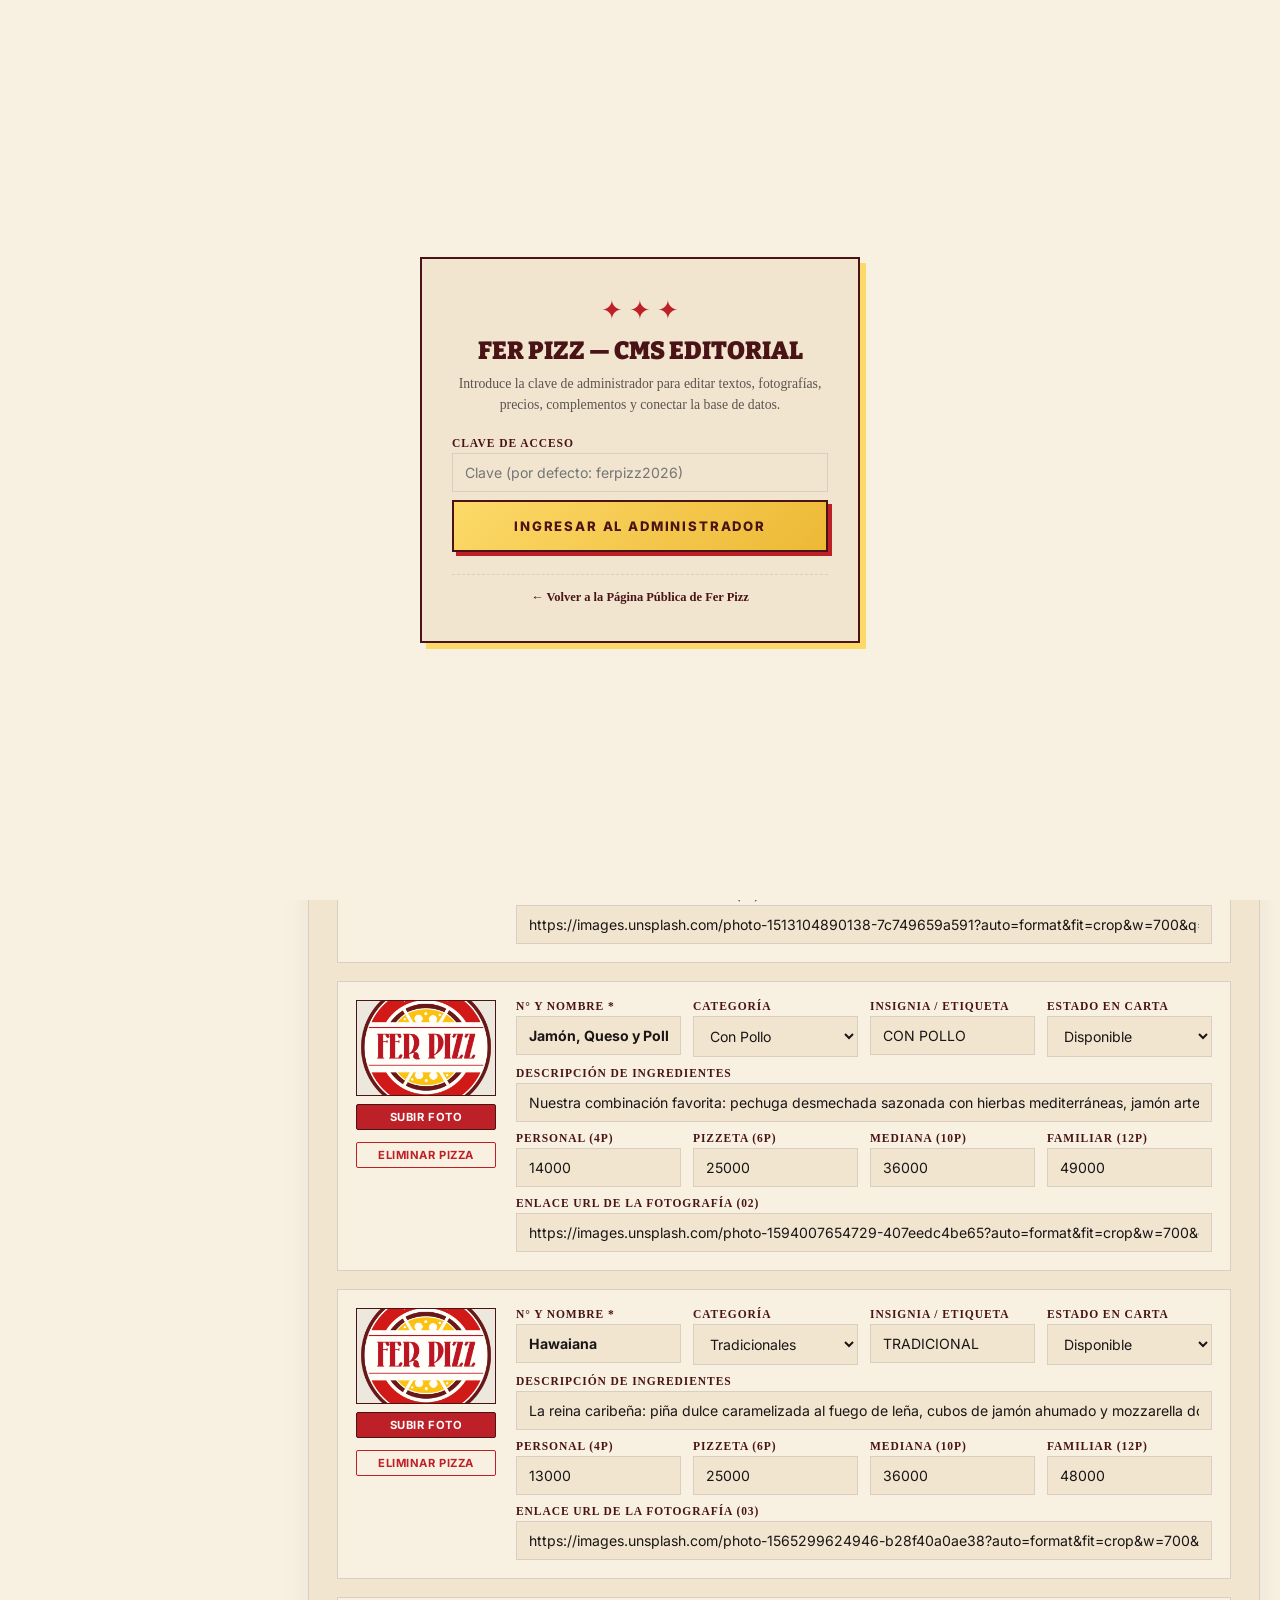
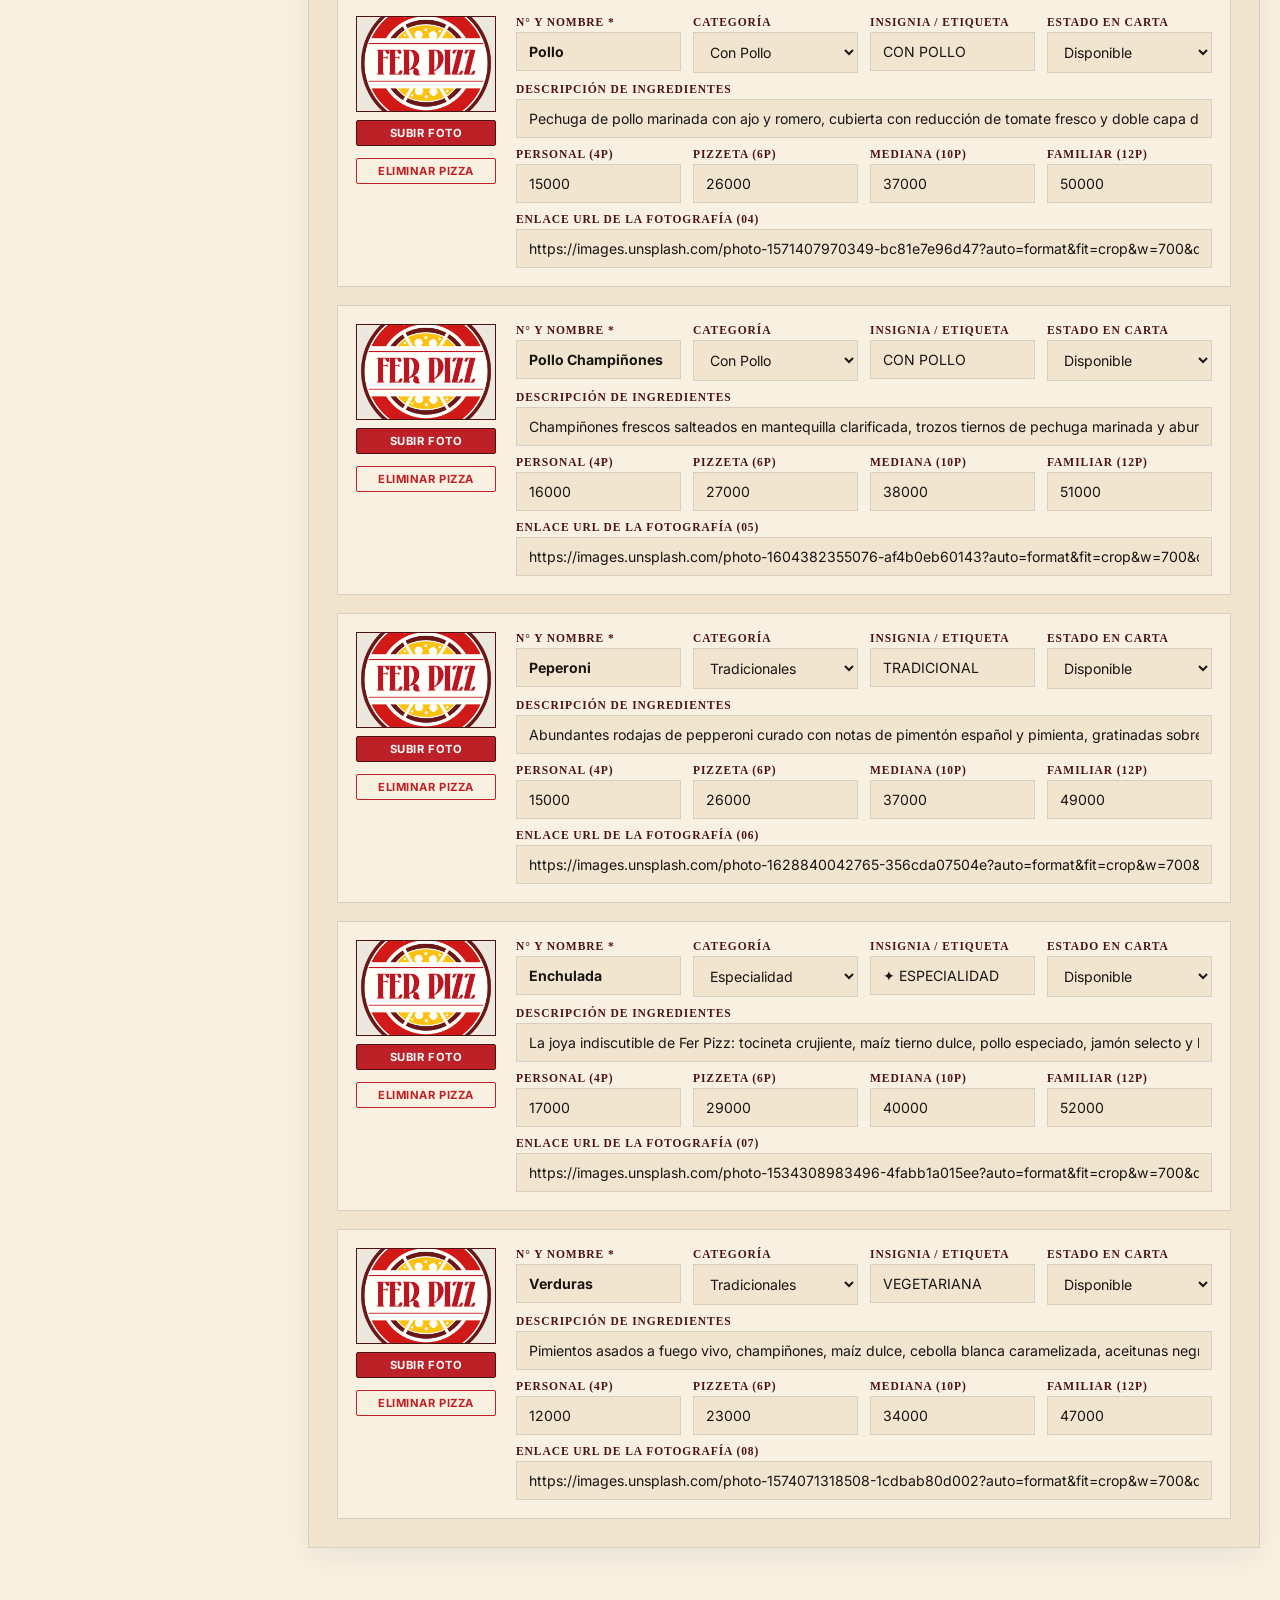
==== admin.html @ 8b7b85cb "feat: panel CMS completo (admin.html), horarios automaticos, catalogo con fotos Cloudinary y sincron" ====
<!DOCTYPE html>
<html lang="es">
<head>
  <meta charset="UTF-8">
  <meta name="viewport" content="width=device-width, initial-scale=1.0">
  <title>FER PIZZ — Panel de Administración Completo (CMS)</title>

  <!-- Google Fonts: Playfair Display, Bitter & Inter -->
  <link rel="preconnect" href="https://fonts.googleapis.com">
  <link rel="preconnect" href="https://fonts.gstatic.com" crossorigin>
  <link href="https://fonts.googleapis.com/css2?family=Bitter:ital,wght@0,400;0,600;0,700;0,800;0,900;1,400;1,700&family=Inter:wght@300;400;500;600;700;800&family=Playfair+Display:ital,wght@0,400;0,600;0,700;0,900;1,400;1,600;1,700&display=swap" rel="stylesheet">

  <!-- Estilos Maestros de Fer Pizz -->
  <link rel="stylesheet" href="styles.css">

  <style>
    /* ESTILOS EXCLUSIVOS DE LA PÁGINA COMPLETA DE ADMINISTRACIÓN */
    body.admin-page-body {
      background-color: var(--bg-canvas);
      color: var(--ink-charcoal);
      min-height: 100vh;
      display: flex;
      flex-direction: column;
      padding-bottom: 60px !important;
    }

    /* PANTALLA DE ACCESO (LOGIN) */
    .admin-login-screen {
      position: fixed;
      inset: 0;
      background-color: var(--bg-canvas);
      z-index: 2000;
      display: flex;
      align-items: center;
      justify-content: center;
      padding: 20px;
    }
    .admin-login-screen.hidden {
      display: none;
    }
    .admin-login-card {
      background-color: var(--bg-card);
      border: 2px solid var(--ink-wine);
      box-shadow: 6px 6px 0 var(--mustard-ferpizz);
      max-width: 440px;
      width: 100%;
      padding: 36px 30px;
      text-align: center;
    }
    .login-ornament {
      font-size: 1.6rem;
      color: var(--accent-crimson);
      margin-bottom: 10px;
      display: block;
    }
    .admin-login-card h1 {
      font-family: var(--font-headline);
      font-size: 1.55rem;
      font-weight: 900;
      color: var(--ink-wine);
      text-transform: uppercase;
      margin-bottom: 8px;
    }
    .admin-login-card p {
      font-size: 0.86rem;
      color: var(--ink-muted);
      margin-bottom: 22px;
      line-height: 1.5;
    }

    /* BARRA SUPERIOR STICKY DEL ADMIN */
    .cms-top-header {
      position: sticky;
      top: 0;
      z-index: 900;
      background-color: var(--ink-wine);
      color: var(--bg-card);
      border-bottom: 3px solid var(--mustard-ferpizz);
      padding: 14px 0;
      box-shadow: 0 6px 20px rgba(0, 0, 0, 0.18);
    }
    .cms-header-inner {
      display: flex;
      align-items: center;
      justify-content: space-between;
      gap: 16px;
      flex-wrap: wrap;
    }
    .cms-brand-left {
      display: flex;
      align-items: center;
      gap: 14px;
    }
    .cms-brand-logo {
      width: 46px;
      height: 46px;
      border-radius: 50%;
      border: 2px solid var(--mustard-ferpizz);
      object-fit: cover;
      background-color: var(--bg-card);
    }
    .cms-brand-titles h1 {
      font-family: var(--font-headline);
      font-size: 1.15rem;
      font-weight: 900;
      color: var(--mustard-ferpizz);
      letter-spacing: 0.04em;
      text-transform: uppercase;
      margin: 0;
    }
    .cms-brand-titles span {
      font-size: 0.72rem;
      color: #E8DFD1;
      letter-spacing: 0.06em;
      text-transform: uppercase;
      display: block;
      margin-top: 2px;
    }

    .cms-header-actions {
      display: flex;
      align-items: center;
      gap: 10px;
      flex-wrap: wrap;
    }
    .cms-db-status-badge {
      font-family: var(--font-sans);
      font-size: 0.70rem;
      font-weight: 800;
      text-transform: uppercase;
      letter-spacing: 0.08em;
      padding: 6px 12px;
      background-color: rgba(255, 255, 255, 0.1);
      border: 1px solid rgba(249, 195, 72, 0.5);
      color: var(--mustard-ferpizz);
    }
    .cms-db-status-badge.connected {
      background-color: #1A4D2E;
      border-color: #65B741;
      color: #E8F5E9;
    }

    .btn-cms-top {
      padding: 9px 16px;
      font-family: var(--font-sans);
      font-size: 0.74rem;
      font-weight: 800;
      letter-spacing: 0.08em;
      text-transform: uppercase;
      text-decoration: none;
      border: 1.5px solid var(--mustard-ferpizz);
      background-color: transparent;
      color: var(--mustard-ferpizz);
      cursor: pointer;
      transition: all 0.18s ease;
    }
    .btn-cms-top:hover {
      background-color: var(--mustard-ferpizz);
      color: var(--ink-wine);
    }
    .btn-cms-publish {
      padding: 10px 22px;
      font-family: var(--font-sans);
      font-size: 0.78rem;
      font-weight: 900;
      letter-spacing: 0.1em;
      text-transform: uppercase;
      background-color: var(--mustard-ferpizz);
      color: var(--ink-wine);
      border: 2px solid var(--white-pure);
      cursor: pointer;
      box-shadow: 3px 3px 0 var(--accent-crimson);
      transition: all 0.18s ease;
    }
    .btn-cms-publish:hover {
      background-color: var(--white-pure);
      transform: translate(-1px, -1px);
    }

    /* LAYOUT PRINCIPAL DE ADMINISTRACIÓN */
    .cms-main-container {
      max-width: 1280px;
      width: 100%;
      margin: 28px auto;
      padding: 0 20px;
      display: grid;
      grid-template-columns: 260px 1fr;
      gap: 28px;
      align-items: start;
    }

    /* MENÚ LATERAL DE SECCIONES */
    .cms-sidebar-nav {
      background-color: var(--bg-card);
      border: 1.5px solid var(--border-paper);
      box-shadow: 4px 4px 0 rgba(74, 20, 23, 0.08);
      position: sticky;
      top: 92px;
    }
    .cms-sidebar-header {
      padding: 14px 18px;
      background-color: rgba(249, 195, 72, 0.18);
      border-bottom: 1.5px solid var(--border-mustard);
      font-family: var(--font-sans);
      font-size: 0.70rem;
      font-weight: 800;
      letter-spacing: 0.14em;
      text-transform: uppercase;
      color: var(--ink-wine);
    }
    .cms-nav-list {
      list-style: none;
      margin: 0;
      padding: 6px 0;
    }
    .cms-nav-btn {
      width: 100%;
      text-align: left;
      padding: 13px 18px;
      background: transparent;
      border: none;
      border-left: 4px solid transparent;
      font-family: var(--font-sans);
      font-size: 0.82rem;
      font-weight: 700;
      color: var(--ink-charcoal);
      cursor: pointer;
      display: flex;
      align-items: center;
      justify-content: space-between;
      transition: all 0.15s ease;
    }
    .cms-nav-btn:hover {
      background-color: rgba(249, 195, 72, 0.12);
      color: var(--accent-crimson);
    }
    .cms-nav-btn.active {
      background-color: #FAF2E3;
      border-left-color: var(--accent-crimson);
      color: var(--accent-crimson);
      font-weight: 800;
    }
    .cms-sidebar-footer {
      padding: 14px 18px;
      border-top: 1px dashed var(--border-paper);
      font-size: 0.74rem;
      color: var(--ink-muted);
      line-height: 1.45;
    }

    /* PANELES DE CONTENIDO */
    .cms-section-panel {
      display: none;
      background-color: var(--bg-card);
      border: 1.5px solid var(--border-paper);
      padding: 28px;
      box-shadow: 0 10px 28px rgba(26, 22, 21, 0.06);
    }
    .cms-section-panel.active {
      display: block;
    }

    .cms-panel-header {
      display: flex;
      justify-content: space-between;
      align-items: flex-start;
      gap: 16px;
      flex-wrap: wrap;
      padding-bottom: 16px;
      margin-bottom: 24px;
      border-bottom: 2px solid var(--border-mustard);
    }
    .cms-panel-title-group h2 {
      font-family: var(--font-headline);
      font-size: 1.5rem;
      font-weight: 900;
      color: var(--ink-charcoal);
      text-transform: uppercase;
      margin: 0 0 4px 0;
    }
    .cms-panel-title-group p {
      font-size: 0.86rem;
      color: var(--ink-muted);
      margin: 0;
    }

    /* SUB-BLOQUES DE FORMULARIO */
    .cms-fieldset-card {
      background-color: var(--bg-canvas);
      border: 1px solid var(--border-paper);
      padding: 20px;
      margin-bottom: 22px;
    }
    .cms-fieldset-title {
      font-family: var(--font-headline);
      font-size: 1.02rem;
      font-weight: 800;
      color: var(--accent-crimson);
      text-transform: uppercase;
      letter-spacing: 0.04em;
      margin: 0 0 16px 0;
      padding-bottom: 8px;
      border-bottom: 1px dashed var(--border-mustard);
    }

    .cms-grid-2 {
      display: grid;
      grid-template-columns: 1fr 1fr;
      gap: 16px;
    }
    .cms-grid-3 {
      display: grid;
      grid-template-columns: 1fr 1fr 1fr;
      gap: 14px;
    }
    .cms-grid-4 {
      display: grid;
      grid-template-columns: repeat(4, 1fr);
      gap: 12px;
    }

    /* EDITOR DE IMAGEN CON MINIATURA Y BOTONES */
    .cms-image-picker-row {
      display: flex;
      align-items: center;
      gap: 16px;
      flex-wrap: wrap;
      margin-top: 6px;
    }
    .cms-image-preview-box {
      width: 110px;
      height: 74px;
      border: 1.5px solid var(--ink-wine);
      background-color: #EDE8DE;
      overflow: hidden;
      flex-shrink: 0;
    }
    .cms-image-preview-box img {
      width: 100%;
      height: 100%;
      object-fit: cover;
      display: block;
    }
    .cms-image-controls {
      flex: 1;
      min-width: 240px;
    }
    .cms-image-btn-row {
      display: flex;
      gap: 8px;
      margin-top: 8px;
      flex-wrap: wrap;
    }

    /* TARJETAS DE EDICIÓN DE PIZZAS COMPLETAS */
    .cms-pizza-cards-list {
      display: flex;
      flex-direction: column;
      gap: 18px;
    }
    .cms-pizza-edit-card {
      background-color: var(--bg-canvas);
      border: 1.5px solid var(--border-paper);
      padding: 18px;
      display: grid;
      grid-template-columns: 140px 1fr;
      gap: 20px;
      align-items: start;
    }
    .cms-pizza-photo-col {
      display: flex;
      flex-direction: column;
      gap: 8px;
      align-items: center;
    }
    .cms-pizza-photo-frame {
      width: 140px;
      height: 96px;
      border: 1.5px solid var(--ink-wine);
      overflow: hidden;
      background-color: #EDE8DE;
    }
    .cms-pizza-photo-frame img {
      width: 100%;
      height: 100%;
      object-fit: cover;
      display: block;
    }

    @media (max-width: 980px) {
      .cms-main-container {
        grid-template-columns: 1fr;
      }
      .cms-sidebar-nav {
        position: static;
      }
      .cms-grid-2, .cms-grid-3, .cms-grid-4 {
        grid-template-columns: 1fr;
      }
      .cms-pizza-edit-card {
        grid-template-columns: 1fr;
      }
    }
  </style>
</head>
<body class="newspaper-theme admin-page-body">

  <!-- PANTALLA DE LOGIN PROTEGIDA -->
  <div class="admin-login-screen" id="adminLoginScreen">
    <div class="admin-login-card">
      <span class="login-ornament">✦ ✦ ✦</span>
      <h1>FER PIZZ — CMS EDITORIAL</h1>
      <p>Introduce la clave de administrador para editar textos, fotografías, precios, complementos y conectar la base de datos.</p>
      <div class="admin-form-group" style="text-align: left;">
        <label class="form-label" for="cmsPasswordInput">Clave de Acceso</label>
        <input type="password" id="cmsPasswordInput" class="newspaper-input text-center" placeholder="Clave (por defecto: ferpizz2026)" autocomplete="current-password">
      </div>
      <button type="button" class="btn-mustard-solid" id="cmsLoginSubmitBtn" style="width: 100%; margin-top: 8px;">
        INGRESAR AL ADMINISTRADOR
      </button>
      <p class="auth-error-msg" id="cmsLoginError" style="margin-top: 10px;"></p>
      <div style="margin-top: 18px; border-top: 1px dashed var(--border-paper); padding-top: 12px;">
        <a href="index.html" style="font-size: 0.78rem; color: var(--ink-wine); font-weight: 700; text-decoration: none;">
          &larr; Volver a la Página Pública de Fer Pizz
        </a>
      </div>
    </div>
  </div>

  <!-- BARRA SUPERIOR DEL CMS -->
  <header class="cms-top-header">
    <div class="site-container cms-header-inner">
      <div class="cms-brand-left">
        <img src="logo.png" alt="Logo Fer Pizz" class="cms-brand-logo">
        <div class="cms-brand-titles">
          <h1>FER PIZZ — ADMINISTRADOR GENERAL</h1>
          <span>Edición Completa de Sitio Web, Carta, Complementos y Nube</span>
        </div>
      </div>

      <div class="cms-header-actions">
        <span class="cms-db-status-badge" id="cmsDbStatusBadge">Modo: LocalStorage</span>
        <a href="index.html" target="_blank" class="btn-cms-top">Ver Página Pública &nearr;</a>
        <button type="button" class="btn-cms-publish" id="btnPublishAllTop">
          ✓ PUBLICAR TODOS LOS CAMBIOS
        </button>
      </div>
    </div>
  </header>

  <!-- CONTENEDOR PRINCIPAL CON MENÚ LATERAL Y SECCIONES -->
  <main class="cms-main-container">

    <!-- NAVEGACIÓN LATERAL -->
    <aside class="cms-sidebar-nav">
      <div class="cms-sidebar-header">SECCIONES EDITABLES</div>
      <ul class="cms-nav-list">
        <li>
          <button type="button" class="cms-nav-btn active" data-section="sec-pizzas">
            <span>1. Carta de Pizzas</span>
            <span>&rarr;</span>
          </button>
        </li>
        <li>
          <button type="button" class="cms-nav-btn" data-section="sec-complementos">
            <span>2. Complementos y Salsas</span>
            <span>&rarr;</span>
          </button>
        </li>
        <li>
          <button type="button" class="cms-nav-btn" data-section="sec-portada">
            <span>3. Portada, Barra y Tamaños</span>
            <span>&rarr;</span>
          </button>
        </li>
        <li>
          <button type="button" class="cms-nav-btn" data-section="sec-chef">
            <span>4. Nota del Chef e Historia</span>
            <span>&rarr;</span>
          </button>
        </li>
        <li>
          <button type="button" class="cms-nav-btn" data-section="sec-contacto">
            <span>5. Contacto, Horarios y Redes</span>
            <span>&rarr;</span>
          </button>
        </li>
        <li>
          <button type="button" class="cms-nav-btn" data-section="sec-database">
            <span>6. Base de Datos y Fotos CDN</span>
            <span>&rarr;</span>
          </button>
        </li>
      </ul>
      <div class="cms-sidebar-footer">
        <p style="margin: 0 0 8px 0;"><strong>Consejo:</strong> Haz tus cambios en cualquier pestaña y presiona <strong>Publicar Todos los Cambios</strong> arriba a la derecha.</p>
        <button type="button" class="btn-admin-action" id="btnLogoutCms" style="width: 100%; font-size: 0.72rem; padding: 6px;">
          Cerrar Sesión
        </button>
      </div>
    </aside>

    <!-- ÁREA DE PANELES DE EDICIÓN -->
    <div class="cms-panels-wrapper">

      <!-- ================================================================ -->
      <!-- SECCIÓN 1: CARTA DE PIZZAS (PRECIOS, TEXTOS, FOTOS Y CREACIÓN)  -->
      <!-- ================================================================ -->
      <section class="cms-section-panel active" id="sec-pizzas">
        <div class="cms-panel-header">
          <div class="cms-panel-title-group">
            <h2>1. Carta de Pizzas, Descripciones, Precios y Fotos</h2>
            <p>Edita los sabores actuales, cambia sus fotografías con Cloudinary o añade nuevas especialidades al menú.</p>
          </div>
          <div style="display: flex; gap: 10px; flex-wrap: wrap;">
            <button type="button" class="btn-admin-action" id="btnResetPizzasFactory">Restaurar 8 Pizzas de Fábrica</button>
            <button type="button" class="btn-admin-action btn-save-main" id="btnSavePizzasSection">Guardar y Publicar Pizzas</button>
          </div>
        </div>

        <!-- FORMULARIO PARA CREAR UNA NUEVA PIZZA -->
        <div class="cms-fieldset-card">
          <h3 class="cms-fieldset-title">✦ Añadir Nuevo Sabor de Pizza al Catálogo</h3>
          <div class="cms-grid-3">
            <div class="admin-form-group">
              <label class="form-label" for="newPizzaName">Nombre de la Pizza *</label>
              <input type="text" id="newPizzaName" class="newspaper-input" placeholder="Ej: Napolitana o Cuatro Quesos">
            </div>
            <div class="admin-form-group">
              <label class="form-label" for="newPizzaCategory">Categoría del Filtro</label>
              <select id="newPizzaCategory" class="newspaper-input">
                <option value="tradicional">Tradicionales</option>
                <option value="clasica">Clásicas</option>
                <option value="especial">Especialidad</option>
                <option value="pollo">Con Pollo</option>
              </select>
            </div>
            <div class="admin-form-group">
              <label class="form-label" for="newPizzaBadge">Etiqueta / Insignia</label>
              <input type="text" id="newPizzaBadge" class="newspaper-input" placeholder="Ej: ✦ ESPECIALIDAD o TRADICIONAL" value="TRADICIONAL">
            </div>
          </div>

          <div class="admin-form-group" style="margin-top: 10px;">
            <label class="form-label" for="newPizzaDesc">Descripción de Ingredientes</label>
            <input type="text" id="newPizzaDesc" class="newspaper-input" placeholder="Ej: Rodajas de tomate fresco, mozzarella fundida, albahaca y aceite de oliva.">
          </div>

          <div class="cms-grid-4" style="margin-top: 10px;">
            <div class="admin-form-group">
              <label class="form-label" for="newPizzaPersonal">Precio Personal (4p)</label>
              <input type="number" id="newPizzaPersonal" class="newspaper-input" value="14000">
            </div>
            <div class="admin-form-group">
              <label class="form-label" for="newPizzaPizzeta">Precio Pizzeta (6p)</label>
              <input type="number" id="newPizzaPizzeta" class="newspaper-input" value="25000">
            </div>
            <div class="admin-form-group">
              <label class="form-label" for="newPizzaMediana">Precio Mediana (10p)</label>
              <input type="number" id="newPizzaMediana" class="newspaper-input" value="36000">
            </div>
            <div class="admin-form-group">
              <label class="form-label" for="newPizzaFamiliar">Precio Familiar (12p)</label>
              <input type="number" id="newPizzaFamiliar" class="newspaper-input" value="48000">
            </div>
          </div>

          <div style="margin-top: 12px; display: flex; justify-content: flex-end;">
            <button type="button" class="btn-mustard-solid" id="btnAddNewPizzaFlavor" style="padding: 10px 22px; font-size: 0.76rem;">
              + AGREGAR PIZZA A LA CARTA
            </button>
          </div>
        </div>

        <!-- LISTA DETALLADA DE PIZZAS EDITABLES -->
        <div class="cms-pizza-cards-list" id="cmsPizzaListContainer"></div>
      </section>

      <!-- ================================================================ -->
      <!-- SECCIÓN 2: COMPLEMENTOS, ADICIONALES Y SALSAS                    -->
      <!-- ================================================================ -->
      <section class="cms-section-panel" id="sec-complementos">
        <div class="cms-panel-header">
          <div class="cms-panel-title-group">
            <h2>2. Complementos, Adicionales y Salsa Adicional</h2>
            <p>Agrega o quita ingredientes adicionales y administra el precio y textos del tarrito de salsa adicional.</p>
          </div>
          <div style="display: flex; gap: 10px; flex-wrap: wrap;">
            <button type="button" class="btn-admin-action" id="btnResetAdditionsFactory">Restaurar Adicionales Fábrica</button>
            <button type="button" class="btn-admin-action btn-save-main" id="btnSaveAdditionsSection">Guardar y Publicar Adicionales</button>
          </div>
        </div>

        <!-- CONFIGURACIÓN DE SALSA ADICIONAL -->
        <div class="cms-fieldset-card">
          <h3 class="cms-fieldset-title">✦ Configuración de Salsa Adicional (Tarrito)</h3>
          <div class="cms-grid-3">
            <div class="admin-form-group">
              <label class="form-label" for="cfgSauceName">Nombre en el Carrito / Tabla</label>
              <input type="text" id="cfgSauceName" class="newspaper-input" placeholder="Salsa Adicional (Tarrito)">
            </div>
            <div class="admin-form-group">
              <label class="form-label" for="cfgSaucePrice">Precio Unitario (COP)</label>
              <input type="number" id="cfgSaucePrice" class="newspaper-input" placeholder="2000">
            </div>
            <div class="admin-form-group">
              <label class="form-label" for="cfgSauceTitle">Título de la Tarjeta de Salsa</label>
              <input type="text" id="cfgSauceTitle" class="newspaper-input" placeholder="¿Deseas Salsa Adicional?">
            </div>
          </div>
          <div class="admin-form-group" style="margin-top: 10px;">
            <label class="form-label" for="cfgSauceDesc">Descripción de la Tarjeta de Salsa</label>
            <input type="text" id="cfgSauceDesc" class="newspaper-input">
          </div>
        </div>

        <!-- CREAR NUEVO ADICIONAL -->
        <div class="cms-fieldset-card">
          <h3 class="cms-fieldset-title">✦ Añadir Nuevo Complemento / Ingrediente Extra</h3>
          <div class="add-complement-grid">
            <div class="admin-form-group">
              <label class="form-label" for="cmsNewCompName">Nombre *</label>
              <input type="text" id="cmsNewCompName" class="newspaper-input" placeholder="Ej: Jalapeños o Borde de Queso">
            </div>
            <div class="admin-form-group">
              <label class="form-label" for="cmsNewCompDesc">Descripción</label>
              <input type="text" id="cmsNewCompDesc" class="newspaper-input" placeholder="Ej: Rodajas encurtidas">
            </div>
            <div class="admin-form-group">
              <label class="form-label" for="cmsNewCompPersonal">Personal (4p)</label>
              <input type="number" id="cmsNewCompPersonal" class="newspaper-input" value="3000">
            </div>
            <div class="admin-form-group">
              <label class="form-label" for="cmsNewCompPizzeta">Pizzeta (6p)</label>
              <input type="number" id="cmsNewCompPizzeta" class="newspaper-input" value="3500">
            </div>
            <div class="admin-form-group">
              <label class="form-label" for="cmsNewCompMediana">Mediana (10p)</label>
              <input type="number" id="cmsNewCompMediana" class="newspaper-input" value="5000">
            </div>
            <div class="admin-form-group">
              <label class="form-label" for="cmsNewCompFamiliar">Familiar (12p)</label>
              <input type="number" id="cmsNewCompFamiliar" class="newspaper-input" value="6500">
            </div>
          </div>
          <div style="margin-top: 12px; display: flex; justify-content: flex-end;">
            <button type="button" class="btn-mustard-solid" id="btnCmsCreateAddition" style="padding: 10px 22px; font-size: 0.76rem;">
              + CREAR ADICIONAL
            </button>
          </div>
        </div>

        <!-- TABLA DE COMPLEMENTOS -->
        <div class="admin-pizza-table-wrapper">
          <table class="admin-pizza-table">
            <thead>
              <tr>
                <th>Nombre del Adicional</th>
                <th>Descripción</th>
                <th>Personal (4p)</th>
                <th>Pizzeta (6p)</th>
                <th>Mediana (10p)</th>
                <th>Familiar (12p)</th>
                <th style="width: 90px; text-align: center;">Acción</th>
              </tr>
            </thead>
            <tbody id="cmsAdditionsTbody"></tbody>
          </table>
        </div>
      </section>

      <!-- ================================================================ -->
      <!-- SECCIÓN 3: PORTADA (HERO), BARRA SUPERIOR, MARQUESINA Y TAMAÑOS  -->
      <!-- ================================================================ -->
      <section class="cms-section-panel" id="sec-portada">
        <div class="cms-panel-header">
          <div class="cms-panel-title-group">
            <h2>3. Portada Principal (Hero), Barra Superior y Tamaños</h2>
            <p>Modifica los titulares de bienvenida, el logotipo, la foto principal de portada y las descripciones de las porciones.</p>
          </div>
          <button type="button" class="btn-admin-action btn-save-main" id="btnSaveHeroSection">Guardar y Publicar Portada</button>
        </div>

        <!-- BARRA SUPERIOR Y ENCABEZADO -->
        <div class="cms-fieldset-card">
          <h3 class="cms-fieldset-title">✦ Barra Superior, Lema y Logotipo</h3>
          <div class="cms-grid-2">
            <div class="admin-form-group">
              <label class="form-label" for="cfgOvenBadge">Estado del Horno (Esquina Superior)</label>
              <input type="text" id="cfgOvenBadge" class="newspaper-input" placeholder="HORNO ENCENDIDO">
            </div>
            <div class="admin-form-group">
              <label class="form-label" for="cfgCityTag">Ciudad en Barra Superior</label>
              <input type="text" id="cfgCityTag" class="newspaper-input" placeholder="CARTAGENA DE INDIAS">
            </div>
            <div class="admin-form-group">
              <label class="form-label" for="cfgSlogan">Lema Oficial de la Marca</label>
              <input type="text" id="cfgSlogan" class="newspaper-input" placeholder="“UNA IDEA QUE NACIÓ PARA SERVIR”">
            </div>
            <div class="admin-form-group">
              <label class="form-label" for="cfgBrandTagline">Subtítulo bajo el Logo</label>
              <input type="text" id="cfgBrandTagline" class="newspaper-input" placeholder="Pizzeria Artigianale — Cartagena de Indias">
            </div>
          </div>

          <div class="admin-form-group" style="margin-top: 12px;">
            <label class="form-label" for="cfgMarqueeText">Texto de la Marquesina en Movimiento (Separar frases con ✦)</label>
            <input type="text" id="cfgMarqueeText" class="newspaper-input">
          </div>

          <div class="admin-form-group" style="margin-top: 14px;">
            <label class="form-label">Logotipo Oficial del Sitio</label>
            <div class="cms-image-picker-row">
              <div class="cms-image-preview-box" style="width: 76px; height: 76px; border-radius: 50%;">
                <img id="previewLogoImg" src="logo.png" alt="Vista previa Logo">
              </div>
              <div class="cms-image-controls">
                <input type="text" id="cfgLogoUrl" class="newspaper-input" placeholder="logo.png o URL de Cloudinary">
                <div class="cms-image-btn-row">
                  <button type="button" class="btn-admin-mini btn-cloudinary-upload" data-target-input="cfgLogoUrl" data-target-preview="previewLogoImg">Subir Nuevo Logo con Cloudinary</button>
                </div>
              </div>
            </div>
          </div>
        </div>

        <!-- PORTADA HERO -->
        <div class="cms-fieldset-card">
          <h3 class="cms-fieldset-title">✦ Portada Principal (Hero) y Fotografía Destacada</h3>
          <div class="admin-form-group">
            <label class="form-label" for="cfgHeroKicker">Insignia Superior de Portada</label>
            <input type="text" id="cfgHeroKicker" class="newspaper-input">
          </div>
          <div class="admin-form-group">
            <label class="form-label" for="cfgHeroTitle">Titular Principal Grande (H1)</label>
            <textarea id="cfgHeroTitle" class="newspaper-textarea" rows="2"></textarea>
          </div>
          <div class="admin-form-group">
            <label class="form-label" for="cfgHeroBody">Párrafo de Presentación</label>
            <textarea id="cfgHeroBody" class="newspaper-textarea" rows="3"></textarea>
          </div>

          <div class="admin-form-group" style="margin-top: 14px;">
            <label class="form-label">Fotografía Principal de Portada</label>
            <div class="cms-image-picker-row">
              <div class="cms-image-preview-box">
                <img id="previewHeroImg" src="" alt="Vista previa Hero">
              </div>
              <div class="cms-image-controls">
                <input type="text" id="cfgHeroImageUrl" class="newspaper-input" placeholder="URL de la imagen de portada">
                <div class="cms-image-btn-row">
                  <button type="button" class="btn-admin-mini btn-cloudinary-upload" data-target-input="cfgHeroImageUrl" data-target-preview="previewHeroImg">Subir Foto de Portada con Cloudinary</button>
                </div>
              </div>
            </div>
          </div>

          <div class="admin-form-group" style="margin-top: 12px;">
            <label class="form-label" for="cfgHeroImageCaption">Pie de Foto de la Portada</label>
            <input type="text" id="cfgHeroImageCaption" class="newspaper-input">
          </div>
        </div>

        <!-- SECCIÓN DE PORCIONES -->
        <div class="cms-fieldset-card">
          <h3 class="cms-fieldset-title">✦ Textos de la Guía de Tamaños y Porciones</h3>
          <div class="cms-grid-2">
            <div class="admin-form-group">
              <label class="form-label" for="cfgPortionsTitle">Título de Sección Tamaños</label>
              <input type="text" id="cfgPortionsTitle" class="newspaper-input">
            </div>
            <div class="admin-form-group">
              <label class="form-label" for="cfgPortionsSub">Subtítulo de Sección Tamaños</label>
              <input type="text" id="cfgPortionsSub" class="newspaper-input">
            </div>
            <div class="admin-form-group">
              <label class="form-label" for="cfgDescPersonal">Descripción Personal (4 porciones)</label>
              <input type="text" id="cfgDescPersonal" class="newspaper-input">
            </div>
            <div class="admin-form-group">
              <label class="form-label" for="cfgDescPizzeta">Descripción Pizzeta (6 porciones)</label>
              <input type="text" id="cfgDescPizzeta" class="newspaper-input">
            </div>
            <div class="admin-form-group">
              <label class="form-label" for="cfgDescMediana">Descripción Mediana (10 porciones)</label>
              <input type="text" id="cfgDescMediana" class="newspaper-input">
            </div>
            <div class="admin-form-group">
              <label class="form-label" for="cfgDescFamiliar">Descripción Familiar (12 porciones)</label>
              <input type="text" id="cfgDescFamiliar" class="newspaper-input">
            </div>
          </div>
        </div>
      </section>

      <!-- ================================================================ -->
      <!-- SECCIÓN 4: NOTA DEL CHEF E HISTORIA                              -->
      <!-- ================================================================ -->
      <section class="cms-section-panel" id="sec-chef">
        <div class="cms-panel-header">
          <div class="cms-panel-title-group">
            <h2>4. Nota de la Cocina (Chef) y Cuadro de Historia</h2>
            <p>Edita el mensaje destacado sobre fondo rojo, su fotografía de acompañamiento y el volante histórico.</p>
          </div>
          <button type="button" class="btn-admin-action btn-save-main" id="btnSaveChefSection">Guardar y Publicar Nota e Historia</button>
        </div>

        <div class="cms-fieldset-card">
          <h3 class="cms-fieldset-title">✦ Bloque Rojo: Nota de la Cocina</h3>
          <div class="cms-grid-2">
            <div class="admin-form-group">
              <label class="form-label" for="cfgCooksGreeting">Saludo / Título del Chef</label>
              <input type="text" id="cfgCooksGreeting" class="newspaper-input" placeholder="¡Hola Amigos!">
            </div>
            <div class="admin-form-group">
              <label class="form-label" for="cfgCooksSign">Firma del Bloque</label>
              <input type="text" id="cfgCooksSign" class="newspaper-input" placeholder="— Fer Pizz">
            </div>
          </div>
          <div class="admin-form-group" style="margin-top: 10px;">
            <label class="form-label" for="cfgCooksQuote">Mensaje / Cita de la Cocina</label>
            <textarea id="cfgCooksQuote" class="newspaper-textarea" rows="3"></textarea>
          </div>

          <div class="admin-form-group" style="margin-top: 14px;">
            <label class="form-label">Fotografía del Bloque de Cocina</label>
            <div class="cms-image-picker-row">
              <div class="cms-image-preview-box">
                <img id="previewCooksImg" src="" alt="Vista previa Cocina">
              </div>
              <div class="cms-image-controls">
                <input type="text" id="cfgCooksImageUrl" class="newspaper-input">
                <div class="cms-image-btn-row">
                  <button type="button" class="btn-admin-mini btn-cloudinary-upload" data-target-input="cfgCooksImageUrl" data-target-preview="previewCooksImg">Subir Foto de Cocina con Cloudinary</button>
                </div>
              </div>
            </div>
          </div>

          <div class="admin-form-group" style="margin-top: 12px;">
            <label class="form-label" for="cfgCooksImageCaption">Etiqueta sobre la Foto de Cocina</label>
            <input type="text" id="cfgCooksImageCaption" class="newspaper-input">
          </div>
        </div>

        <div class="cms-fieldset-card">
          <h3 class="cms-fieldset-title">✦ Cuadro de Historia y Volante Clásico</h3>
          <div class="admin-form-group">
            <label class="form-label">Imagen del Volante / Historia de Marca</label>
            <div class="cms-image-picker-row">
              <div class="cms-image-preview-box">
                <img id="previewFlyerImg" src="" alt="Vista previa Volante">
              </div>
              <div class="cms-image-controls">
                <input type="text" id="cfgFlyerImageUrl" class="newspaper-input">
                <div class="cms-image-btn-row">
                  <button type="button" class="btn-admin-mini btn-cloudinary-upload" data-target-input="cfgFlyerImageUrl" data-target-preview="previewFlyerImg">Subir Imagen con Cloudinary</button>
                </div>
              </div>
            </div>
          </div>
          <div class="admin-form-group" style="margin-top: 12px;">
            <label class="form-label" for="cfgFlyerCaption">Descripción bajo la Imagen de Historia</label>
            <input type="text" id="cfgFlyerCaption" class="newspaper-input">
          </div>
        </div>
      </section>

      <!-- ================================================================ -->
      <!-- SECCIÓN 5: CONTACTO, HORARIOS Y REDES SOCIALES                   -->
      <!-- ================================================================ -->
      <section class="cms-section-panel" id="sec-contacto">
        <div class="cms-panel-header">
          <div class="cms-panel-title-group">
            <h2>5. Contacto, WhatsApp de Pedidos, Horarios y Redes</h2>
            <p>Actualiza los números telefónicos, el número receptor de pedidos de WhatsApp y los horarios de atención.</p>
          </div>
          <button type="button" class="btn-admin-action btn-save-main" id="btnSaveContactSection">Guardar y Publicar Contacto</button>
        </div>

        <div class="cms-fieldset-card">
          <h3 class="cms-fieldset-title">✦ Líneas Telefónicas y Redes</h3>
          <div class="cms-grid-2">
            <div class="admin-form-group">
              <label class="form-label" for="cfgWhatsappPhone">Número de WhatsApp que Recibe los Pedidos (Con código de país, sin +)</label>
              <input type="text" id="cfgWhatsappPhone" class="newspaper-input" placeholder="Ej: 573162446724">
            </div>
            <div class="admin-form-group">
              <label class="form-label" for="cfgDisplayPhone">Teléfono Visible al Público</label>
              <input type="text" id="cfgDisplayPhone" class="newspaper-input" placeholder="Ej: (316) 244-6724">
            </div>
            <div class="admin-form-group">
              <label class="form-label" for="cfgInstagramHandle">Usuario de Instagram</label>
              <input type="text" id="cfgInstagramHandle" class="newspaper-input" placeholder="@Ferpizz.ctg">
            </div>
            <div class="admin-form-group">
              <label class="form-label" for="cfgInstagramUrl">Enlace Completo de Instagram</label>
              <input type="text" id="cfgInstagramUrl" class="newspaper-input" placeholder="https://instagram.com/Ferpizz.ctg">
            </div>
          </div>
        </div>

        <div class="cms-fieldset-card">
          <h3 class="cms-fieldset-title">✦ Horarios de Atención (Texto Visible) y Cobertura</h3>
          <div class="cms-grid-2">
            <div class="admin-form-group">
              <label class="form-label" for="cfgHoursLine1">Horario Línea 1</label>
              <input type="text" id="cfgHoursLine1" class="newspaper-input" placeholder="Lunes a Jueves: 4:30 PM — 11:00 PM">
            </div>
            <div class="admin-form-group">
              <label class="form-label" for="cfgHoursLine2">Horario Línea 2</label>
              <input type="text" id="cfgHoursLine2" class="newspaper-input" placeholder="Viernes a Domingo & Festivos: 4:00 PM — 11:45 PM">
            </div>
            <div class="admin-form-group">
              <label class="form-label" for="cfgCoverageCity">Ciudad / Ubicación</label>
              <input type="text" id="cfgCoverageCity" class="newspaper-input" placeholder="Cartagena de Indias, Colombia.">
            </div>
            <div class="admin-form-group">
              <label class="form-label" for="cfgCoverageDesc">Mensaje de Domicilios y Cobertura</label>
              <input type="text" id="cfgCoverageDesc" class="newspaper-input">
            </div>
          </div>
        </div>

        <!-- PROGRAMADOR AUTOMÁTICO DE HORARIOS POR DÍA Y HORA -->
        <div class="cms-fieldset-card">
          <div style="display: flex; align-items: center; justify-content: space-between; flex-wrap: wrap; gap: 10px; border-bottom: 1px dashed var(--border-paper); padding-bottom: 10px; margin-bottom: 14px;">
            <h3 class="cms-fieldset-title" style="border: none; padding: 0; margin: 0;">✦ Programador Automático por Día y Hora («No estamos atendiendo»)</h3>
            <span id="cmsLiveStoreStatusBadge" style="font-size: 0.72rem; font-weight: 800; padding: 5px 12px; text-transform: uppercase; letter-spacing: 0.08em; border: 1.5px solid var(--ink-wine); background-color: var(--mustard-warm); color: var(--ink-wine);">
              CALCULANDO ESTADO...
            </span>
          </div>
          <p style="font-size: 0.84rem; color: var(--ink-charcoal); margin: 0 0 16px 0; line-height: 1.5;">
            Configura a qué hora abre y cierra Fer Pizz cada día de la semana. Cuando un cliente entre fuera de ese rango horario (o en un día marcado como cerrado), la página mostrará automáticamente el aviso <strong>«No estamos atendiendo»</strong>.
          </p>

          <div class="cms-grid-2" style="margin-bottom: 18px;">
            <div class="admin-form-group">
              <label class="form-label" for="cfgStoreStatusMode">Modo de Control de Apertura</label>
              <select id="cfgStoreStatusMode" class="newspaper-input">
                <option value="auto">Automático (Según tabla de días y horas de abajo)</option>
                <option value="force_open">Forzar Abierto Ahora («Horno Encendido» siempre)</option>
                <option value="force_closed">Forzar Cerrado Ahora («No estamos atendiendo» siempre)</option>
              </select>
            </div>
            <div class="admin-form-group">
              <label class="form-label" for="cfgClosedMessage">Mensaje cuando está cerrado</label>
              <input type="text" id="cfgClosedMessage" class="newspaper-input" placeholder="No estamos atendiendo en este momento. Consulta nuestros horarios de apertura.">
            </div>
          </div>

          <div class="admin-table-wrapper">
            <table class="admin-Menu-table">
              <thead>
                <tr>
                  <th>Día de la Semana</th>
                  <th style="width: 170px;">Estado del Día</th>
                  <th style="width: 160px;">Hora de Apertura</th>
                  <th style="width: 160px;">Hora de Cierre</th>
                </tr>
              </thead>
              <tbody id="cmsWeeklyScheduleTbody">
                <!-- Renderizado dinámicamente por admin.js -->
              </tbody>
            </table>
          </div>
        </div>
      </section>

      <!-- ================================================================ -->
      <!-- SECCIÓN 6: BASE DE DATOS (FIRESTORE), CLOUDINARY Y RESPALDOS     -->
      <!-- ================================================================ -->
      <section class="cms-section-panel" id="sec-database">
        <div class="cms-panel-header">
          <div class="cms-panel-title-group">
            <h2>6. Conexión de Base de Datos (Firebase Firestore) y Cloudinary CDN</h2>
            <p>Deja conectada tu base de datos gratuita para que cada cambio que publiques se actualice en todos los dispositivos al instante.</p>
          </div>
        </div>

        <!-- FIREBASE FIRESTORE -->
        <div class="cms-fieldset-card">
          <h3 class="cms-fieldset-title">✦ 1. Base de Datos en Tiempo Real: Firebase Firestore (Plan Gratuito Spark)</h3>
          <p style="font-size: 0.86rem; line-height: 1.55; color: var(--ink-charcoal); margin-bottom: 14px;">
            Pega aquí el objeto <code>firebaseConfig</code> (en formato JSON) que te entrega la consola de Firebase al crear tu aplicación web. Al hacer clic en <strong>Vincular y Subir Base de Datos</strong>, toda la carta, precios, complementos y textos actuales se subirán a la colección <code>ferpizz_cms/site_data</code>.
          </p>

          <div class="admin-form-group">
            <label class="form-label" for="cmsFirebaseJsonInput">Credenciales Firebase JSON (firebaseConfig)</label>
            <textarea id="cmsFirebaseJsonInput" class="newspaper-textarea code-font" rows="7" placeholder='{
  "apiKey": "AIzaSy...",
  "authDomain": "tu-proyecto.firebaseapp.com",
  "projectId": "tu-proyecto",
  "storageBucket": "tu-proyecto.appspot.com",
  "messagingSenderId": "123456789",
  "appId": "1:123456789:web:abcdef"
}'></textarea>
          </div>

          <div style="display: flex; gap: 10px; flex-wrap: wrap; margin-top: 12px;">
            <button type="button" class="btn-admin-action btn-save-main" id="btnSaveAndSyncFirebase">
              Vincular y Subir Datos Actuales a Firestore
            </button>
            <button type="button" class="btn-admin-action" id="btnPullFromFirebase">
              Descargar Datos desde Firestore
            </button>
            <button type="button" class="btn-admin-action" id="btnClearFirebaseConfig">
              Desvincular Firebase
            </button>
          </div>

          <div id="cmsFirebaseFeedbackBox" style="margin-top: 12px; font-size: 0.84rem; font-weight: 700; color: var(--ink-wine);"></div>

          <div style="margin-top: 18px; padding: 14px; background: rgba(0,0,0,0.03); border: 1px dashed var(--border-paper);">
            <h4 style="font-family: var(--font-headline); font-size: 0.90rem; margin: 0 0 6px 0; color: var(--accent-crimson);">
              ¿Cómo crear y conectar tu Base de Datos Firestore en 3 minutos?
            </h4>
            <ol style="font-size: 0.80rem; line-height: 1.6; padding-left: 18px; margin: 0; color: var(--ink-charcoal);">
              <li>Entra a <strong>console.firebase.google.com</strong> e inicia sesión con tu cuenta de Google.</li>
              <li>Haz clic en <strong>Crear un proyecto</strong> (ej. <em>ferpizz-cartagena</em>).</li>
              <li>En el menú lateral izquierdo, entra a <strong>Compilación &rarr; Firestore Database</strong> y haz clic en <strong>Crear base de datos</strong>.</li>
              <li>En las Reglas (Rules) de Firestore, coloca lectura pública y escritura abierta mientras administras: <code>allow read, write: if true;</code> y publica las reglas.</li>
              <li>Ve a la Configuración del Proyecto (ícono de engranaje) &rarr; sección <strong>Tus apps</strong> &rarr; elige el ícono Web (<code>&lt;/&gt;</code>), regístrala y copia los datos de <code>firebaseConfig</code> en el cuadro de arriba.</li>
              <li>Para dejarlo fijo en el código al subir tu página a internet, pega ese mismo bloque en la variable <code>PRODUCTION_FIREBASE_CONFIG</code> al inicio del archivo <code>cms-data.js</code>.</li>
            </ol>
          </div>
        </div>

        <!-- CLOUDINARY CDN -->
        <div class="cms-fieldset-card">
          <h3 class="cms-fieldset-title">✦ 2. Servidor de Imágenes: Cloudinary CDN (25.000 Fotos Gratis / Mes)</h3>
          <div class="cms-grid-2">
            <div class="admin-form-group">
              <label class="form-label" for="cmsCloudinaryName">Cloud Name (Nombre de tu Nube)</label>
              <input type="text" id="cmsCloudinaryName" class="newspaper-input" placeholder="Ej: ferpizz-ctg">
            </div>
            <div class="admin-form-group">
              <label class="form-label" for="cmsCloudinaryPreset">Upload Preset (Modo Unsigned)</label>
              <input type="text" id="cmsCloudinaryPreset" class="newspaper-input" placeholder="Ej: ferpizz_unsigned">
            </div>
          </div>
          <div style="display: flex; gap: 10px; flex-wrap: wrap; margin-top: 12px;">
            <button type="button" class="btn-admin-action btn-save-main" id="btnSaveCmsCloudinary">Guardar Credenciales Cloudinary</button>
            <button type="button" class="btn-admin-action" id="btnTestCmsCloudinary">Probar Subida de Imagen</button>
          </div>
        </div>

        <!-- RESPALDO COMPLETO JSON Y REESTABLECIMIENTO -->
        <div class="cms-fieldset-card">
          <h3 class="cms-fieldset-title">✦ 3. Copia de Seguridad (Exportar / Importar JSON) y Restauración Total</h3>
          <p style="font-size: 0.84rem; color: var(--ink-muted); margin-bottom: 14px;">
            Puedes descargar un archivo con toda la configuración, pizzas, precios y complementos de tu sitio como respaldo, o restaurar toda la página a los valores originales de fábrica.
          </p>
          <div style="display: flex; gap: 12px; flex-wrap: wrap;">
            <button type="button" class="btn-admin-action" id="btnExportBackupJson">Descargar Copia de Seguridad (.JSON)</button>
            <label class="btn-admin-action" style="cursor: pointer; display: inline-flex; align-items: center;">
              <span>Importar Archivo (.JSON)</span>
              <input type="file" id="inputImportBackupJson" accept=".json" style="display: none;">
            </label>
            <button type="button" class="btn-admin-action" id="btnResetEntireSiteFactory" style="border-color: var(--accent-crimson); color: var(--accent-crimson);">
              Restaurar Todo el Sitio de Fábrica
            </button>
          </div>
        </div>
      </section>

    </div>
  </main>

  <!-- NOTIFICACIÓN TOAST -->
  <div class="editorial-toast" id="editorialToast" role="alert" aria-live="assertive"></div>

  <!-- Cloudinary Upload Widget -->
  <script src="https://upload-widget.cloudinary.com/global/all.js" type="text/javascript"></script>

  <!-- Motor de Datos Compartido (Local + Firebase Firestore) -->
  <script src="cms-data.js"></script>

  <!-- Lógica de Administración Completa -->
  <script src="admin.js"></script>
</body>
</html>
---- styles.css ----
/* ========================================================
   FER PIZZ (CARTAGENA) — SISTEMA EDITORIAL CON TOQUES MOSTAZA & ROJO
   Diseño Fluido Edge-to-Edge, Sin Bordes Enclaustrados, Adaptado a Móviles
   ======================================================== */

:root {
  /* PALETA ORIGINAL FER PIZZ & EDITORIAL DA MARIA */
  --mustard-ferpizz: #FCD968;      /* Mostaza más claro y radiante (artesanal) */
  --mustard-deep: #EDB936;         /* Mostaza tostado para bordes y sombras */
  --accent-crimson: #BD2026;       /* Rojo característico Fer Pizz */
  --red-bright: #D8262D;           /* Rojo encendido para botones y llamadas */
  --ink-wine: #4A1417;             /* Bordó profundo / Vino del logo */
  --bg-canvas: #F8F1E2;            /* Fondo crema cálido y elegante */
  --bg-card: #F1E5D0;              /* Papel crema con profundidad para tarjetas */
  --ink-charcoal: #1A1615;         /* Tinta offset oscura */
  --ink-muted: #5C544F;            /* Tinta secundaria */
  --border-paper: #D9CEBF;         /* Líneas sutiles de prensa */
  --border-mustard: #E8C15A;       /* Líneas mostaza clara */
  --white-pure: #FFFFFF;

  /* TIPOGRAFÍAS */
  --font-serif: 'Playfair Display', Georgia, serif;
  --font-headline: 'Bitter', 'Playfair Display', serif;
  --font-sans: 'Inter', system-ui, -apple-system, BlinkMacSystemFont, "Segoe UI", Roboto, sans-serif;

  /* TRANSICIONES & FLUIDEZ */
  --trans-fast: 0.2s cubic-bezier(0.16, 1, 0.3, 1);
  --trans-smooth: 0.4s cubic-bezier(0.16, 1, 0.3, 1);
  --trans-bounce: 0.5s cubic-bezier(0.34, 1.56, 0.64, 1);
}

/* RESET GENERAL SIN BORDES PERIMETRALES */
*, *::before, *::after {
  box-sizing: border-box;
  margin: 0;
  padding: 0;
}

html {
  scroll-behavior: smooth;
  font-size: 16px;
  background-color: var(--bg-canvas);
  color: var(--ink-charcoal);
  -webkit-font-smoothing: antialiased;
  -moz-osx-font-smoothing: grayscale;
}

body.newspaper-theme.full-viewport {
  font-family: var(--font-sans);
  background-color: var(--bg-canvas);
  background-image: 
    radial-gradient(rgba(252, 217, 104, 0.22) 1.5px, transparent 0),
    radial-gradient(rgba(74, 20, 23, 0.035) 1px, transparent 0);
  background-size: 32px 32px, 16px 16px;
  min-height: 100vh;
  padding: 0;
  margin: 0;
  width: 100%;
  overflow-x: hidden;
  line-height: 1.55;
}

/* CONTENEDOR FLUIDO BIEN PROPORCIONADO */
.site-container {
  width: 100%;
  max-width: 1260px;
  margin: 0 auto;
  padding: 0 24px;
}

/* ========================================================
   TOPBAR EDITORIAL UNIFICADA (FONDO VINO — ESPACIOSA Y ELEGANTE)
   ======================================================== */
.unified-editorial-topbar {
  background-color: var(--ink-wine);
  color: #F8F1E2;
  font-size: 0.78rem;
  letter-spacing: 0.08em;
  padding: 16px 0; /* Más aire en el primer banner */
  border-bottom: 2.5px solid var(--accent-crimson);
  position: relative;
  z-index: 50;
  box-shadow: 0 4px 12px rgba(0, 0, 0, 0.16);
}

.topbar-flex {
  display: flex;
  justify-content: space-between;
  align-items: center;
  flex-wrap: wrap;
  gap: 14px;
}

.topbar-left, .topbar-right {
  display: flex;
  align-items: center;
  gap: 12px;
}

.badge-oven {
  background-color: var(--accent-crimson);
  color: var(--white-pure);
  padding: 4px 10px;
  border-radius: 9999px;
  font-size: 0.68rem;
  font-weight: 800;
  letter-spacing: 0.08em;
  box-shadow: 1px 1px 0 rgba(0, 0, 0, 0.35);
  transition: background-color 0.25s ease, color 0.25s ease;
}

.badge-oven.is-closed {
  background-color: #2A1214;
  color: var(--mustard-ferpizz);
  border: 1px solid var(--mustard-ferpizz);
}

/* AVISO EDITORIAL CUANDO NO ESTÁN ATENDIENDO */
.store-closed-banner {
  background-color: var(--ink-wine);
  color: #FAF4E8;
  border-bottom: 2px solid var(--mustard-ferpizz);
  padding: 12px 0;
  position: relative;
  z-index: 45;
  box-shadow: 0 4px 14px rgba(0, 0, 0, 0.18);
}

.store-closed-banner.hidden {
  display: none !important;
}

.store-closed-inner {
  display: flex;
  align-items: center;
  justify-content: center;
  gap: 14px;
  flex-wrap: wrap;
  text-align: center;
}

.store-closed-pill {
  background-color: var(--accent-crimson);
  color: var(--mustard-ferpizz);
  border: 1.5px solid var(--mustard-ferpizz);
  padding: 4px 12px;
  font-family: var(--font-headline);
  font-size: 0.74rem;
  font-weight: 900;
  letter-spacing: 0.1em;
  text-transform: uppercase;
}

.store-closed-msg {
  font-family: var(--font-serif-editorial);
  font-size: 0.92rem;
  font-weight: 700;
  color: #FFFFFF;
}

.store-closed-hours {
  font-size: 0.78rem;
  font-weight: 700;
  color: var(--mustard-ferpizz);
  letter-spacing: 0.04em;
  padding-left: 10px;
  border-left: 1px solid rgba(252, 217, 104, 0.4);
}

@media (max-width: 768px) {
  .store-closed-hours {
    border-left: none;
    padding-left: 0;
    width: 100%;
  }
}

.topbar-sep {
  color: var(--mustard-ferpizz);
  font-size: 0.7rem;
}

.topbar-text, .topbar-date {
  font-weight: 700;
  color: #FAF4E8;
  text-transform: uppercase;
}

.desktop-only {
  display: inline-flex;
}

.topbar-slogan {
  font-family: var(--font-headline);
  font-weight: 800;
  font-size: 0.86rem;
  letter-spacing: 0.08em;
  color: var(--mustard-ferpizz);
  text-shadow: 0 1px 2px rgba(0, 0, 0, 0.4);
}

.topbar-contact-link {
  color: #FFFFFF;
  text-decoration: none;
  font-weight: 800;
  transition: color var(--trans-fast);
}

.topbar-contact-link:hover {
  color: var(--mustard-ferpizz);
  text-decoration: underline;
}

/* ========================================================
   HEADER PRINCIPAL SIMÉTRICO CON LOGO ORIGINAL
   ======================================================== */
.editorial-header-fluid {
  padding: 38px 0 34px;
  background-color: var(--bg-canvas);
  position: relative;
  z-index: 40;
}

.header-layout {
  display: grid;
  grid-template-columns: 1fr auto 1fr;
  align-items: center;
  gap: 36px;
}

.header-nav-group {
  display: flex;
  align-items: center;
  gap: 12px;
}
.header-nav-group.left-nav {
  justify-content: flex-start;
}
.header-nav-group.right-nav {
  justify-content: flex-end;
}

/* BOTONES PÍLDORA EDITORIALES */
.pill-btn-nav, .pill-btn-subtle {
  display: inline-flex;
  align-items: center;
  gap: 6px;
  padding: 9px 20px;
  border-radius: 9999px;
  font-family: var(--font-sans);
  font-size: 0.74rem;
  font-weight: 800;
  letter-spacing: 0.12em;
  text-transform: uppercase;
  text-decoration: none;
  border: 1.5px solid var(--accent-crimson);
  color: var(--ink-wine);
  background-color: transparent;
  transition: all var(--trans-fast);
}

.pill-btn-nav:hover, .pill-btn-nav.active {
  background-color: var(--accent-crimson);
  color: var(--white-pure);
  box-shadow: 2px 3px 0 var(--mustard-deep);
  transform: translateY(-1px);
}

.pill-btn-subtle {
  border-color: var(--border-paper);
  color: var(--ink-muted);
}
.pill-btn-subtle:hover {
  border-color: var(--mustard-deep);
  background-color: var(--mustard-ferpizz);
  color: var(--ink-wine);
}

/* BOTÓN DE PEDIDO CON ANIMACIÓN */
.pill-btn-cart {
  display: inline-flex;
  align-items: center;
  gap: 8px;
  padding: 10px 22px;
  border-radius: 9999px;
  border: 2px solid var(--ink-wine);
  background: linear-gradient(135deg, var(--accent-crimson), #9e141a);
  color: var(--white-pure);
  font-family: var(--font-sans);
  font-size: 0.78rem;
  font-weight: 800;
  letter-spacing: 0.12em;
  text-transform: uppercase;
  cursor: pointer;
  box-shadow: 3px 3px 0 var(--mustard-ferpizz);
  transition: all var(--trans-bounce);
}

.pill-btn-cart:hover {
  background: linear-gradient(135deg, #a6161c, var(--ink-wine));
  transform: translateY(-2px) scale(1.03);
  box-shadow: 4px 4px 0 var(--mustard-deep);
}

.cart-spin-icon {
  color: var(--mustard-ferpizz);
  font-size: 1.1rem;
  display: inline-block;
  animation: spinSlow 12s linear infinite;
}

@keyframes spinSlow {
  from { transform: rotate(0deg); }
  to { transform: rotate(360deg); }
}

.cart-badge-counter {
  font-variant-numeric: tabular-nums;
  background-color: var(--mustard-ferpizz);
  color: var(--ink-wine);
  padding: 1px 7px;
  border-radius: 9999px;
  font-weight: 900;
  margin-left: 2px;
  transition: transform var(--trans-bounce);
}

/* LOGO CENTRAL FER PIZZ */
.brand-center-wrapper {
  text-align: center;
}

.logo-link {
  display: inline-block;
  text-decoration: none;
}

.logo-circle-ring {
  width: 136px;
  height: 136px;
  margin: 0 auto 12px;
  border-radius: 50%;
  padding: 6px;
  background: radial-gradient(circle, var(--mustard-ferpizz) 45%, var(--bg-card) 100%);
  border: 2px solid var(--accent-crimson);
  box-shadow: 0 10px 28px rgba(74, 20, 23, 0.16);
  transition: transform var(--trans-bounce), box-shadow var(--trans-bounce);
  display: flex;
  align-items: center;
  justify-content: center;
}

.logo-circle-ring:hover {
  transform: scale(1.06) rotate(2deg);
  box-shadow: 0 14px 34px rgba(189, 32, 38, 0.28);
}

.official-logo-img {
  width: 100%;
  height: 100%;
  object-fit: contain;
  border-radius: 50%;
  display: block;
}

.brand-tagline {
  font-family: var(--font-headline);
  font-style: normal;
  font-weight: 700;
  text-transform: uppercase;
  font-size: 0.82rem;
  color: var(--ink-wine);
  margin-top: 10px;
  letter-spacing: 0.08em;
}

/* ========================================================
   MARQUESINA INFINITA (MOSTAZA Y ROJO)
   ======================================================== */
.marquee-mustard-wrapper {
  width: 100%;
  border-top: 2.5px solid var(--ink-wine);
  border-bottom: 2.5px solid var(--ink-wine);
  padding: 24px 0; /* Más aire en el segundo banner */
  background-color: var(--mustard-ferpizz);
  overflow: hidden;
  position: relative;
  box-shadow: inset 0 3px 8px rgba(0, 0, 0, 0.08), 0 4px 14px rgba(74, 20, 23, 0.08);
}

.marquee-track {
  display: flex;
  width: fit-content;
  white-space: nowrap;
  animation: marqueeRun 42s linear infinite;
}
.marquee-mustard-wrapper:hover .marquee-track {
  animation-play-state: paused;
}

@keyframes marqueeRun {
  0% { transform: translateX(0); }
  100% { transform: translateX(-50%); }
}

.marquee-content {
  display: inline-block;
  font-family: var(--font-headline);
  font-size: 1.05rem;
  font-weight: 800;
  letter-spacing: 0.16em;
  text-transform: uppercase;
  color: var(--ink-wine);
  padding-right: 36px;
}

.m-diamond {
  color: var(--accent-crimson);
  margin: 0 10px;
  font-size: 0.9rem;
}

/* ========================================================
   HERO EDITORIAL FLUIDO
   ======================================================== */
.hero-fluid-section {
  padding: 60px 0 40px;
}

.hero-grid {
  display: grid;
  grid-template-columns: 1.15fr 0.85fr;
  gap: 54px;
  align-items: center;
}

.hero-kicker-badge {
  display: inline-flex;
  align-items: center;
  gap: 6px;
  background-color: var(--mustard-ferpizz);
  color: var(--ink-wine);
  font-family: var(--font-sans);
  font-size: 0.72rem;
  font-weight: 800;
  letter-spacing: 0.18em;
  text-transform: uppercase;
  padding: 5px 12px;
  border: 1px solid var(--ink-wine);
  margin-bottom: 16px;
}
.kicker-star {
  color: var(--accent-crimson);
}

.hero-headline-title {
  font-family: var(--font-headline);
  font-size: clamp(2.4rem, 4vw, 3.4rem);
  line-height: 1.05;
  font-weight: 900;
  letter-spacing: -0.01em;
  color: var(--ink-charcoal);
  text-transform: uppercase;
  margin-bottom: 20px;
}

.hero-rule-ornate {
  display: flex;
  align-items: center;
  gap: 14px;
  margin-bottom: 24px;
}
.rule-line {
  flex: 1;
  height: 1px;
  background-color: var(--border-paper);
}
.rule-symbol {
  font-size: 0.8rem;
  color: var(--accent-crimson);
  letter-spacing: 4px;
}

.editorial-pullquote {
  font-family: var(--font-sans);
  font-style: normal;
  font-size: 1.08rem;
  font-weight: 500;
  line-height: 1.6;
  color: var(--ink-charcoal);
  border: 1px solid var(--border-paper);
  border-left: 4px solid var(--accent-crimson);
  background-color: var(--bg-card);
  padding: 16px 20px;
  margin-bottom: 24px;
  box-shadow: 2px 2px 0 rgba(74, 20, 23, 0.05);
}

.hero-body-text {
  font-family: var(--font-sans);
  font-size: 1.02rem;
  line-height: 1.7;
  color: var(--ink-charcoal);
  margin-bottom: 34px;
}

/* DROP CAP EDITORIAL */
.letterhighlight {
  float: left;
  font-family: var(--font-headline);
  font-size: 2.85rem;
  line-height: 0.85;
  padding: 10px 14px 6px 14px;
  margin: 4px 14px 6px 0;
  background-color: var(--accent-crimson);
  color: var(--mustard-ferpizz);
  font-weight: 900;
  text-transform: uppercase;
  border: 2px solid var(--ink-wine);
  box-shadow: 3px 3px 0 var(--mustard-deep);
}

.hero-action-row {
  display: flex;
  gap: 18px;
  flex-wrap: wrap;
}

/* BOTÓN MOSTAZA SÓLIDO */
.btn-mustard-solid {
  display: inline-flex;
  align-items: center;
  justify-content: center;
  padding: 16px 32px;
  background: linear-gradient(135deg, var(--mustard-ferpizz), var(--mustard-deep));
  color: var(--ink-wine);
  border: 2px solid var(--ink-wine);
  font-family: var(--font-sans);
  font-size: 0.82rem;
  font-weight: 800;
  letter-spacing: 0.14em;
  text-transform: uppercase;
  text-decoration: none;
  cursor: pointer;
  box-shadow: 4px 4px 0 var(--accent-crimson);
  transition: all var(--trans-fast);
}

.btn-mustard-solid:hover {
  background: var(--mustard-ferpizz);
  transform: translate(-2px, -2px);
  box-shadow: 6px 6px 0 var(--ink-wine);
}

.btn-editorial-outline {
  display: inline-flex;
  align-items: center;
  justify-content: center;
  padding: 16px 28px;
  background: transparent;
  color: var(--accent-crimson);
  border: 2px solid var(--accent-crimson);
  font-family: var(--font-sans);
  font-size: 0.82rem;
  font-weight: 800;
  letter-spacing: 0.14em;
  text-transform: uppercase;
  text-decoration: none;
  cursor: pointer;
  transition: all var(--trans-fast);
}

.btn-editorial-outline:hover {
  background-color: var(--accent-crimson);
  color: var(--white-pure);
  box-shadow: 3px 3px 0 var(--mustard-ferpizz);
}

/* COMPOSICIÓN FOTOGRÁFICA HERO */
.photo-composition-wrap {
  position: relative;
  max-width: 460px;
  margin: 0 auto;
}

/* SELLO DE GARANTÍA EDITORIAL ORIGINAL (MÁS COMPACTO PARA CUBRIR MENOS ESPACIO) */
.clean-seal-badge {
  position: absolute;
  top: -10px;
  left: -10px;
  z-index: 10;
  width: 98px;
  height: 98px;
  filter: drop-shadow(0 6px 14px rgba(74, 20, 23, 0.22));
  transition: transform var(--trans-smooth);
}

.clean-seal-badge:hover {
  transform: scale(1.05);
}

.seal-outer-circle {
  width: 100%;
  height: 100%;
  border-radius: 50%;
  background-color: var(--bg-canvas);
  border: 2px solid var(--accent-crimson);
  padding: 3px;
  box-shadow: inset 0 0 0 1.5px var(--mustard-deep);
}

.seal-inner-circle {
  width: 100%;
  height: 100%;
  border-radius: 50%;
  border: 1px dashed var(--accent-crimson);
  background: radial-gradient(circle, var(--bg-canvas) 50%, var(--bg-card) 100%);
  display: flex;
  flex-direction: column;
  align-items: center;
  justify-content: center;
  text-align: center;
  padding: 4px 2px;
  gap: 1px;
}

.seal-city-tag {
  font-family: var(--font-sans);
  font-size: 0.50rem;
  font-weight: 800;
  letter-spacing: 0.14em;
  color: var(--ink-wine);
  text-transform: uppercase;
  line-height: 1;
}

.seal-stars {
  color: var(--mustard-deep);
  font-size: 0.54rem;
  letter-spacing: 1.5px;
  line-height: 1;
  margin-top: 1px;
}

.seal-brand {
  font-family: var(--font-headline);
  font-size: 0.96rem;
  font-weight: 900;
  color: var(--accent-crimson);
  letter-spacing: 0.05em;
  line-height: 1;
  margin: 1px 0;
}

.seal-tradition {
  font-family: var(--font-sans);
  font-size: 0.44rem;
  font-weight: 800;
  letter-spacing: 0.1em;
  color: var(--ink-wine);
  text-transform: uppercase;
  line-height: 1;
}

.seal-pill {
  display: inline-block;
  background-color: var(--mustard-ferpizz);
  color: var(--ink-wine);
  font-size: 0.52rem;
  font-weight: 900;
  letter-spacing: 0.08em;
  padding: 1px 6px;
  border-radius: 9999px;
  border: 1px solid var(--ink-wine);
  margin-top: 1px;
  line-height: 1.2;
}

.framed-photo-card {
  background-color: var(--bg-card);
  border: 2px solid var(--accent-crimson);
  padding: 12px 12px 18px;
  box-shadow: 
    0 20px 45px rgba(26, 22, 21, 0.14),
    5px 5px 0 var(--mustard-ferpizz);
  transition: transform var(--trans-smooth);
}

.framed-photo-card:hover {
  transform: translateY(-4px);
}

.editorial-main-img {
  width: 100%;
  height: 500px;
  object-fit: cover;
  display: block;
  border: 1px solid var(--border-paper);
}

.photo-caption-bar {
  display: flex;
  align-items: center;
  justify-content: center;
  gap: 8px;
  margin-top: 14px;
  font-family: var(--font-sans);
  font-style: normal;
  font-size: 0.78rem;
  font-weight: 700;
  letter-spacing: 0.08em;
  text-transform: uppercase;
  color: var(--ink-wine);
}
.caption-icon {
  color: var(--accent-crimson);
}

/* ========================================================
   SECCIÓN VISUAL DE PORCIONES Y TAMAÑOS (DISEÑO DEL MENÚ ORIGINAL)
   ======================================================== */
.portions-guide-section {
  padding: 50px 0;
  background-color: rgba(249, 195, 72, 0.14);
  border-top: 1px solid var(--border-mustard);
  border-bottom: 1px solid var(--border-mustard);
}

.section-title-wrap {
  margin-bottom: 40px;
}

.kicker-tag {
  font-size: 0.74rem;
  font-weight: 800;
  letter-spacing: 0.22em;
  text-transform: uppercase;
  color: var(--accent-crimson);
  display: block;
  margin-bottom: 6px;
}

.section-headline {
  font-family: var(--font-headline);
  font-size: clamp(2rem, 3.2vw, 2.8rem);
  font-weight: 900;
  letter-spacing: 0.02em;
  color: var(--ink-charcoal);
  text-transform: uppercase;
}

.section-sub {
  font-family: var(--font-sans);
  font-style: normal;
  font-size: 0.96rem;
  font-weight: 500;
  color: var(--ink-wine);
  margin-top: 4px;
}

.mustard-divider-line {
  width: 120px;
  height: 3px;
  background-color: var(--accent-crimson);
  margin: 14px auto 0;
  border-radius: 2px;
}

/* GRILLA DE 4 PORCIONES */
.portions-interactive-grid {
  display: grid;
  grid-template-columns: repeat(4, 1fr);
  gap: 24px;
}

.portion-card {
  background-color: var(--bg-card);
  border: 1.5px solid var(--border-paper);
  padding: 28px 20px;
  text-align: center;
  position: relative;
  cursor: pointer;
  transition: all var(--trans-smooth);
}

.portion-card:hover {
  transform: translateY(-6px);
  border-color: var(--accent-crimson);
  box-shadow: 0 12px 24px rgba(74, 20, 23, 0.1), 3px 3px 0 var(--mustard-ferpizz);
}

.portion-card.active-featured {
  border: 2px solid var(--accent-crimson);
  background-color: #FAF2E3;
  box-shadow: 4px 4px 0 var(--mustard-deep);
}

.portion-badge-pop {
  position: absolute;
  top: -10px;
  left: 50%;
  transform: translateX(-50%);
  background-color: var(--accent-crimson);
  color: var(--white-pure);
  font-size: 0.62rem;
  font-weight: 800;
  letter-spacing: 0.14em;
  padding: 2px 10px;
  border-radius: 9999px;
  box-shadow: 1px 1px 0 var(--ink-wine);
}

.portion-circle-diagram {
  width: 90px;
  height: 90px;
  margin: 0 auto 16px;
  transition: transform var(--trans-bounce);
}

.portion-card:hover .portion-circle-diagram {
  transform: translateY(-4px) scale(1.06);
}

.pizza-cut-svg {
  width: 100%;
  height: 100%;
}

.portion-count-tag {
  display: block;
  font-family: var(--font-sans);
  font-style: normal;
  font-size: 0.84rem;
  color: var(--accent-crimson);
  font-weight: 800;
  letter-spacing: 0.04em;
  margin-bottom: 4px;
}

.portion-name {
  font-family: var(--font-headline);
  font-size: 1.35rem;
  font-weight: 800;
  color: var(--ink-charcoal);
  text-transform: uppercase;
  margin-bottom: 8px;
}

.portion-desc {
  font-size: 0.82rem;
  color: var(--ink-muted);
  line-height: 1.5;
}

/* ========================================================
   LA CARTA DE PIZZAS INTERACTIVA & FILTROS
   ======================================================== */
.menu-interactive-section {
  padding: 60px 0 40px;
}

.menu-header-bar {
  display: flex;
  justify-content: space-between;
  align-items: flex-end;
  margin-bottom: 36px;
  flex-wrap: wrap;
  gap: 20px;
  border-bottom: 2px solid var(--border-paper);
  padding-bottom: 20px;
}

.menu-giant-title {
  font-family: var(--font-headline);
  font-size: clamp(2.4rem, 3.8vw, 3.4rem);
  font-weight: 900;
  color: var(--ink-charcoal);
  letter-spacing: -0.01em;
  text-transform: uppercase;
  line-height: 1;
  margin-top: 4px;
}

.menu-lead-sub {
  font-size: 0.95rem;
  color: var(--ink-muted);
  margin-top: 8px;
  max-width: 620px;
}

/* BARRA DE FILTROS */
.menu-filter-nav {
  display: flex;
  gap: 8px;
  flex-wrap: wrap;
}

.filter-tab {
  padding: 8px 16px;
  background-color: var(--bg-card);
  border: 1.5px solid var(--border-paper);
  font-family: var(--font-sans);
  font-size: 0.75rem;
  font-weight: 700;
  color: var(--ink-charcoal);
  cursor: pointer;
  border-radius: 9999px;
  transition: all var(--trans-fast);
}

.filter-tab:hover {
  border-color: var(--accent-crimson);
  background-color: var(--mustard-ferpizz);
  color: var(--ink-wine);
}

.filter-tab.active {
  background-color: var(--accent-crimson);
  color: var(--white-pure);
  border-color: var(--ink-wine);
  box-shadow: 2px 2px 0 var(--mustard-deep);
}

/* GRILLA DE PLATOS */
.menu-cards-grid {
  display: grid;
  grid-template-columns: repeat(2, 1fr);
  gap: 32px;
}

/* TARJETA INDIVIDUAL DE PIZZA */
.pizza-editorial-card {
  background-color: var(--bg-card);
  border: 1.5px solid var(--border-paper);
  padding: 24px;
  display: flex;
  flex-direction: column;
  position: relative;
  transition: transform var(--trans-smooth), box-shadow var(--trans-smooth), border-color var(--trans-smooth);
}

.pizza-editorial-card:hover {
  border-color: var(--accent-crimson);
  box-shadow: 
    0 16px 32px rgba(74, 20, 23, 0.12),
    4px 4px 0 var(--mustard-ferpizz);
  transform: translateY(-4px);
}

/* FOTO ARTESANAL DE LA PIZZA EN EL CATÁLOGO */
.pizza-card-media {
  position: relative;
  width: 100%;
  aspect-ratio: 16 / 10;
  overflow: hidden;
  margin-bottom: 16px;
  border: 1.5px solid var(--border-paper);
  background-color: #EDE8DE;
}

.pizza-card-img {
  width: 100%;
  height: 100%;
  object-fit: cover;
  display: block;
  transition: transform var(--trans-smooth), filter var(--trans-smooth);
}

.pizza-editorial-card:hover .pizza-card-img {
  transform: scale(1.05);
}

.pizza-card-stamp {
  position: absolute;
  bottom: 8px;
  right: 8px;
  background-color: rgba(26, 22, 21, 0.85);
  color: var(--mustard-ferpizz);
  font-family: var(--font-sans);
  font-size: 0.60rem;
  font-weight: 800;
  letter-spacing: 0.12em;
  padding: 3px 8px;
  border: 1px solid rgba(249, 195, 72, 0.45);
  text-transform: uppercase;
  backdrop-filter: blur(4px);
  pointer-events: none;
}

.pizza-editorial-card.card-featured {
  border: 2px solid var(--accent-crimson);
  background-color: #FAF4E8;
  box-shadow: 3px 3px 0 var(--mustard-deep);
}

.card-top-row {
  display: flex;
  justify-content: space-between;
  align-items: baseline;
  gap: 12px;
  margin-bottom: 8px;
  border-bottom: 1px dashed var(--border-mustard);
  padding-bottom: 8px;
}

.pizza-title-wrap {
  display: flex;
  align-items: center;
  gap: 8px;
  flex-wrap: wrap;
}

.pizza-number {
  font-family: var(--font-headline);
  font-style: normal;
  font-size: 0.95rem;
  color: var(--accent-crimson);
  font-weight: 800;
}

.pizza-name {
  font-family: var(--font-headline);
  font-size: 1.35rem;
  font-weight: 800;
  color: var(--ink-charcoal);
  letter-spacing: 0.02em;
  text-transform: uppercase;
}

.special-badge {
  font-family: var(--font-sans);
  font-size: 0.65rem;
  font-weight: 800;
  letter-spacing: 0.08em;
  padding: 3px 8px;
  background-color: var(--mustard-ferpizz);
  color: var(--ink-wine);
  border: 1px solid var(--ink-wine);
  text-transform: uppercase;
}

.pizza-price-display {
  font-family: var(--font-headline);
  font-size: 1.45rem;
  font-weight: 900;
  color: var(--accent-crimson);
  white-space: nowrap;
  font-variant-numeric: tabular-nums;
}

.pizza-description {
  font-size: 0.88rem;
  line-height: 1.55;
  color: var(--ink-muted);
  margin-bottom: 18px;
  flex: 1;
}

/* SELECTOR DE TAMAÑOS CON MINI DIAGRAMA */
.size-selector-wrap {
  margin-bottom: 14px;
}

.size-selector-label {
  display: flex;
  justify-content: space-between;
  align-items: center;
  font-size: 0.68rem;
  font-weight: 800;
  letter-spacing: 0.12em;
  text-transform: uppercase;
  color: var(--ink-wine);
  margin-bottom: 6px;
}

.size-pill-group {
  display: grid;
  grid-template-columns: repeat(4, 1fr);
  gap: 6px;
}

.size-pill-btn {
  padding: 8px 4px;
  background-color: var(--bg-canvas);
  border: 1px solid var(--border-paper);
  font-family: var(--font-sans);
  font-size: 0.72rem;
  font-weight: 700;
  color: var(--ink-charcoal);
  text-align: center;
  cursor: pointer;
  transition: all var(--trans-fast);
}

.size-pill-btn:hover {
  border-color: var(--accent-crimson);
  background-color: var(--mustard-ferpizz);
}

.size-pill-btn.active {
  background-color: var(--accent-crimson);
  color: var(--white-pure);
  border-color: var(--ink-wine);
  box-shadow: 2px 2px 0 var(--mustard-deep);
}

.size-portions-hint {
  display: block;
  font-size: 0.62rem;
  opacity: 0.85;
  margin-top: 2px;
}

/* ADICIONALES POR PLATO */
.additions-box {
  margin-bottom: 16px;
  background-color: rgba(255, 255, 255, 0.6);
  border: 1px dashed var(--border-mustard);
  padding: 10px 12px;
}

.additions-header {
  font-size: 0.66rem;
  font-weight: 800;
  letter-spacing: 0.1em;
  color: var(--accent-crimson);
  text-transform: uppercase;
  margin-bottom: 6px;
}

.additions-options-row {
  display: flex;
  flex-direction: column;
  gap: 5px;
}

.addition-check-label {
  display: flex;
  align-items: center;
  justify-content: space-between;
  font-size: 0.74rem;
  color: var(--ink-charcoal);
  cursor: pointer;
}

.addition-left {
  display: inline-flex;
  align-items: center;
  gap: 6px;
}

.addition-check-label input[type="checkbox"] {
  accent-color: var(--accent-crimson);
  width: 15px;
  height: 15px;
  cursor: pointer;
}

.addition-price-tag {
  font-weight: 700;
  color: var(--ink-wine);
}

/* PIE DE TARJETA */
.card-bottom-action {
  display: flex;
  align-items: center;
  justify-content: flex-end;
  gap: 12px;
  margin-top: auto;
  border-top: 1px solid var(--border-paper);
  padding-top: 14px;
}

.btn-add-to-cart {
  display: inline-flex;
  align-items: center;
  gap: 8px;
  padding: 10px 20px;
  background-color: var(--accent-crimson);
  border: 1px solid var(--ink-wine);
  color: var(--white-pure);
  font-family: var(--font-sans);
  font-size: 0.78rem;
  font-weight: 800;
  letter-spacing: 0.12em;
  text-transform: uppercase;
  cursor: pointer;
  box-shadow: 2px 2px 0 var(--mustard-deep);
  transition: all var(--trans-fast);
}

.btn-add-to-cart:hover {
  background-color: var(--mustard-ferpizz);
  color: var(--ink-wine);
  border-color: var(--ink-wine);
  box-shadow: 3px 3px 0 var(--accent-crimson);
  transform: translate(-1px, -1px);
}

.out-of-stock-tag {
  color: #a02020;
  font-size: 0.78rem;
  font-weight: 800;
  letter-spacing: 0.08em;
}

/* ========================================================
   TABLA DE ADICIONALES OFICIAL DEL MENÚ
   ======================================================== */
.additions-official-panel {
  margin-top: 50px;
  background-color: var(--bg-card);
  border: 2px solid var(--ink-wine);
  box-shadow: 6px 6px 0 var(--mustard-ferpizz);
  padding: 30px;
}

.additions-panel-header {
  margin-bottom: 20px;
}
.panel-tag {
  font-size: 0.7rem;
  font-weight: 800;
  letter-spacing: 0.2em;
  color: var(--accent-crimson);
}
.panel-title {
  font-family: var(--font-headline);
  font-size: 1.8rem;
  font-weight: 900;
  color: var(--ink-charcoal);
  text-transform: uppercase;
}
.panel-sub {
  font-size: 0.9rem;
  color: var(--ink-muted);
}

.additions-table-wrap {
  overflow-x: auto;
}

.additions-editorial-table {
  width: 100%;
  border-collapse: collapse;
  font-size: 0.88rem;
}

.additions-editorial-table th {
  background-color: var(--mustard-ferpizz);
  color: var(--ink-wine);
  padding: 12px 16px;
  text-align: left;
  font-size: 0.75rem;
  font-weight: 800;
  letter-spacing: 0.12em;
  text-transform: uppercase;
  border: 1px solid var(--border-mustard);
}

.additions-editorial-table td {
  padding: 12px 16px;
  border: 1px solid var(--border-paper);
  background-color: var(--bg-canvas);
}

.table-sauces-highlight-row td {
  background-color: #FFF9EE;
  border-top: 2px solid var(--mustard-deep);
}
.table-sauces-highlight-row td strong {
  color: var(--accent-crimson);
}

/* ========================================================
   SECCIÓN SALSA ADICIONAL (EDITORIAL FER PIZZ)
   ======================================================== */
.sauce-addon-card {
  margin-top: 28px;
  background-color: var(--bg-card);
  border: 2px solid var(--ink-wine);
  box-shadow: 6px 6px 0 var(--mustard-ferpizz);
  padding: 24px 28px;
  display: flex;
  align-items: center;
  justify-content: space-between;
  gap: 20px;
  flex-wrap: wrap;
}

.sauce-addon-content {
  display: flex;
  align-items: center;
  gap: 18px;
  flex: 1 1 300px;
}

.sauce-addon-tag {
  font-family: var(--font-sans);
  font-size: 0.68rem;
  font-weight: 800;
  letter-spacing: 0.14em;
  color: var(--accent-crimson);
  text-transform: uppercase;
  display: block;
  margin-bottom: 3px;
}

.sauce-addon-title {
  font-family: var(--font-headline);
  font-size: 1.35rem;
  font-weight: 900;
  color: var(--ink-charcoal);
  margin-bottom: 4px;
}

.sauce-addon-desc {
  font-family: var(--font-body);
  font-size: 0.88rem;
  color: var(--ink-muted);
  line-height: 1.35;
}

.sauce-addon-actions {
  display: flex;
  align-items: center;
  gap: 16px;
}

.sauce-addon-price {
  font-family: var(--font-headline);
  font-size: 1.45rem;
  font-weight: 900;
  color: var(--accent-crimson);
}

.btn-add-sauce-direct {
  background-color: var(--accent-crimson);
  color: #FFF;
  border: 1px solid var(--ink-wine);
  padding: 10px 18px;
  font-family: var(--font-sans);
  font-size: 0.80rem;
  font-weight: 800;
  cursor: pointer;
  transition: all var(--trans-fast);
  text-transform: uppercase;
  letter-spacing: 0.06em;
  border-radius: 2px;
}

.btn-add-sauce-direct:hover {
  background-color: var(--ink-wine);
  box-shadow: 2px 2px 0 var(--mustard-ferpizz);
}

/* ========================================================
   "COOK'S NOTE" & SLOGAN BANNER (BLOQUE ROJO Y MOSTAZA)
   ======================================================== */
.cooks-banner-section {
  padding: 40px 0;
}

.cooks-fluid-card {
  display: grid;
  grid-template-columns: 1.15fr 0.85fr;
  border: 2px solid var(--ink-wine);
  box-shadow: 8px 8px 0 var(--mustard-ferpizz);
  overflow: hidden;
}

.cooks-red-panel {
  background: linear-gradient(135deg, var(--accent-crimson), #9a1217);
  color: var(--white-pure);
  padding: 50px 44px;
  display: flex;
  flex-direction: column;
  justify-content: center;
}

.red-panel-tag {
  display: flex;
  align-items: center;
  gap: 10px;
  font-size: 0.74rem;
  letter-spacing: 0.2em;
  color: var(--mustard-ferpizz);
  margin-bottom: 18px;
  text-transform: uppercase;
  font-weight: 800;
}

.cooks-greeting-title {
  font-family: var(--font-headline);
  font-size: clamp(2.2rem, 3.5vw, 3.2rem);
  font-weight: 900;
  letter-spacing: 0.02em;
  color: var(--white-pure);
  margin-bottom: 20px;
  text-transform: uppercase;
}

.cooks-quote {
  font-family: var(--font-sans);
  font-style: normal;
  font-size: 1.15rem;
  font-weight: 500;
  line-height: 1.6;
  color: #FFF6EE;
  margin-bottom: 28px;
}

.cooks-sign-block {
  border-top: 1px solid rgba(255, 255, 255, 0.25);
  padding-top: 18px;
}

.sign-name {
  font-family: var(--font-headline);
  font-size: 1.25rem;
  font-weight: 800;
  display: block;
}

.sign-motto {
  font-family: var(--font-sans);
  font-size: 0.8rem;
  font-weight: 800;
  letter-spacing: 0.16em;
  color: var(--mustard-ferpizz);
  text-transform: uppercase;
  margin-top: 4px;
  display: block;
}

.cooks-photo-panel {
  position: relative;
  min-height: 380px;
  background-color: #2D2726;
}

.dough-action-img {
  width: 100%;
  height: 100%;
  object-fit: cover;
  display: block;
  filter: sepia(0.3) contrast(1.15) brightness(0.9);
}

.photo-overlay-tag {
  position: absolute;
  bottom: 0;
  left: 0;
  right: 0;
  background: linear-gradient(to top, rgba(26, 22, 21, 0.9), transparent);
  padding: 24px 20px 14px;
  color: var(--white-pure);
  font-family: var(--font-sans);
  font-style: normal;
  font-size: 0.8rem;
  font-weight: 700;
  letter-spacing: 0.08em;
  text-transform: uppercase;
}

/* ========================================================
   SECCIÓN CONTACTO & HISTORIA (CON VOLANTE ORIGINAL)
   ======================================================== */
.contact-order-section {
  padding: 50px 0;
}

.contact-split-grid {
  display: grid;
  grid-template-columns: 1fr 1fr;
  gap: 36px;
  align-items: stretch;
}

.contact-card-box {
  background-color: var(--bg-card);
  border: 2px solid var(--accent-crimson);
  box-shadow: 4px 4px 0 var(--mustard-deep);
  display: flex;
  flex-direction: column;
}

.card-box-header {
  background-color: var(--accent-crimson);
  color: var(--white-pure);
  padding: 16px 24px;
  border-bottom: 2px solid var(--ink-wine);
}

.box-kicker {
  font-size: 0.68rem;
  font-weight: 800;
  letter-spacing: 0.16em;
  text-transform: uppercase;
  opacity: 0.9;
  display: block;
}

.box-title {
  font-family: var(--font-headline);
  font-size: 1.4rem;
  font-weight: 900;
  letter-spacing: 0.08em;
}

.card-box-body {
  padding: 28px;
  display: flex;
  flex-direction: column;
  gap: 20px;
}

.contact-lead-phone {
  background-color: var(--mustard-ferpizz);
  border: 1.5px solid var(--ink-wine);
  padding: 14px 18px;
  box-shadow: 3px 3px 0 var(--ink-wine);
}

.phone-label {
  display: block;
  font-size: 0.68rem;
  font-weight: 800;
  letter-spacing: 0.14em;
  color: var(--ink-wine);
  margin-bottom: 4px;
}

.phone-big-link {
  font-family: var(--font-headline);
  font-size: 1.85rem;
  font-weight: 900;
  color: var(--accent-crimson);
  text-decoration: none;
  letter-spacing: 0.04em;
  transition: color var(--trans-fast);
}

.phone-big-link:hover {
  color: var(--ink-wine);
}

.info-block-row {
  border-bottom: 1px dashed var(--border-paper);
  padding-bottom: 14px;
}
.info-block-row:last-child {
  border-bottom: none;
  padding-bottom: 0;
}

.info-label {
  display: block;
  font-size: 0.7rem;
  font-weight: 800;
  letter-spacing: 0.14em;
  text-transform: uppercase;
  color: var(--accent-crimson);
  margin-bottom: 4px;
}

.info-text {
  font-size: 0.9rem;
  line-height: 1.55;
  color: var(--ink-charcoal);
}

.insta-follow-btn {
  display: inline-flex;
  align-items: center;
  gap: 8px;
  padding: 8px 16px;
  background-color: var(--bg-canvas);
  border: 1.5px solid var(--ink-wine);
  color: var(--ink-wine);
  font-family: var(--font-headline);
  font-size: 1.05rem;
  font-weight: 800;
  text-decoration: none;
  transition: all var(--trans-fast);
}

.insta-follow-btn:hover {
  background-color: var(--accent-crimson);
  color: var(--white-pure);
  box-shadow: 2px 2px 0 var(--mustard-ferpizz);
}

/* FLYER ORIGINAL PREVIEW */
.brand-story-box {
  background-color: var(--bg-card);
  border: 2px solid var(--border-mustard);
  padding: 24px;
  display: flex;
  flex-direction: column;
  align-items: center;
  text-align: center;
}

.flyer-preview-frame {
  max-width: 320px;
  border: 3px solid var(--accent-crimson);
  box-shadow: 0 10px 25px rgba(0, 0, 0, 0.12);
  margin-bottom: 16px;
  overflow: hidden;
  background-color: var(--mustard-ferpizz);
}

.original-flyer-img {
  width: 100%;
  height: auto;
  display: block;
  transition: transform var(--trans-smooth);
}
.flyer-preview-frame:hover .original-flyer-img {
  transform: scale(1.03);
}

.flyer-slogan {
  font-family: var(--font-headline);
  font-size: 1.05rem;
  font-weight: 900;
  color: var(--accent-crimson);
  display: block;
  margin-bottom: 4px;
}

/* ========================================================
   PIE DE PÁGINA OFICIAL FER PIZZ
   ======================================================== */
.official-brand-footer {
  background: linear-gradient(135deg, var(--ink-wine), #2B0A0C);
  color: var(--white-pure);
  padding: 50px 0 0;
  border-top: 4px solid var(--mustard-ferpizz);
}

.footer-content {
  display: grid;
  grid-template-columns: 1.3fr 1fr 0.8fr;
  gap: 40px;
  padding-bottom: 40px;
}

.footer-logo-wrap {
  width: 80px;
  height: 80px;
  margin-bottom: 14px;
}
.footer-logo-img {
  width: 100%;
  height: 100%;
  object-fit: contain;
}

.footer-brand-name {
  font-family: var(--font-headline);
  font-size: 2.2rem;
  font-weight: 900;
  color: var(--mustard-ferpizz);
  letter-spacing: 0.06em;
}

.footer-motto-quote {
  font-family: var(--font-headline);
  font-style: normal;
  font-size: 0.95rem;
  font-weight: 800;
  letter-spacing: 0.04em;
  color: #FFF6EE;
  margin: 6px 0 8px;
}

.footer-sub {
  font-size: 0.82rem;
  color: rgba(255, 255, 255, 0.7);
}

.footer-heading {
  display: block;
  font-size: 0.74rem;
  font-weight: 800;
  letter-spacing: 0.16em;
  text-transform: uppercase;
  color: var(--mustard-ferpizz);
  margin-bottom: 16px;
}

.footer-links {
  list-style: none;
  display: flex;
  flex-direction: column;
  gap: 10px;
}

.footer-links a {
  color: #F0E6D8;
  text-decoration: none;
  font-size: 0.86rem;
  transition: color var(--trans-fast);
}
.footer-links a:hover {
  color: var(--mustard-ferpizz);
  text-decoration: underline;
}

/* SELLO POSTAL OCULTO CMS */
.footer-stamp-col {
  display: flex;
  flex-direction: column;
  align-items: flex-start;
}

.secret-postage-stamp {
  cursor: pointer;
  user-select: none;
  transition: transform var(--trans-fast);
}
.secret-postage-stamp:hover {
  transform: rotate(3deg) scale(1.08);
}

.stamp-serrated-border {
  width: 96px;
  height: 116px;
  background-color: var(--mustard-ferpizz);
  border: 2px dashed var(--ink-wine);
  padding: 5px;
  box-shadow: 2px 4px 10px rgba(0, 0, 0, 0.35);
}

.stamp-inner-content {
  width: 100%;
  height: 100%;
  border: 1px solid var(--accent-crimson);
  background-color: #FAF4E8;
  display: flex;
  flex-direction: column;
  align-items: center;
  justify-content: center;
  padding: 4px;
}

.postage-country {
  font-size: 0.55rem;
  font-weight: 800;
  letter-spacing: 0.14em;
  color: var(--ink-wine);
}

.postage-val {
  font-family: var(--font-headline);
  font-size: 0.74rem;
  font-weight: 800;
  color: var(--accent-crimson);
}
.postage-sub {
  font-size: 0.54rem;
  font-weight: 700;
  color: var(--ink-muted);
}

.postage-hint {
  font-size: 0.68rem;
  color: rgba(255, 255, 255, 0.6);
  margin-top: 8px;
  font-style: normal;
}

.footer-bottom-strip {
  border-top: 1px solid rgba(255, 255, 255, 0.12);
  padding: 16px 0;
  font-size: 0.72rem;
  color: rgba(255, 255, 255, 0.65);
}

.strip-flex {
  display: flex;
  justify-content: space-between;
  align-items: center;
  flex-wrap: wrap;
  gap: 10px;
}

/* ========================================================
   BARRA FLOTANTE MÓVIL (STICKY EN PANTALLAS PEQUEÑAS)
   ======================================================== */
.mobile-sticky-order-bar {
  display: none;
  position: fixed;
  bottom: 0;
  left: 0;
  right: 0;
  background-color: var(--ink-wine);
  border-top: 3px solid var(--mustard-ferpizz);
  padding: 12px 18px;
  z-index: 900;
  box-shadow: 0 -4px 18px rgba(0, 0, 0, 0.25);
}

.sticky-bar-content {
  display: flex;
  justify-content: space-between;
  align-items: center;
  max-width: 500px;
  margin: 0 auto;
}

.sticky-title {
  display: block;
  font-size: 0.65rem;
  font-weight: 800;
  letter-spacing: 0.12em;
  color: var(--mustard-ferpizz);
}

.sticky-total {
  font-family: var(--font-headline);
  font-size: 1.25rem;
  font-weight: 900;
  color: var(--white-pure);
}

.btn-sticky-checkout {
  padding: 10px 18px;
  background: linear-gradient(135deg, var(--mustard-ferpizz), var(--mustard-deep));
  color: var(--ink-wine);
  border: 1px solid var(--white-pure);
  font-family: var(--font-sans);
  font-size: 0.76rem;
  font-weight: 900;
  letter-spacing: 0.08em;
  cursor: pointer;
  box-shadow: 2px 2px 0 var(--accent-crimson);
}

/* ========================================================
   ANIMACIONES ESPECTACULARES DE SCROLL (REVEAL-ON-SCROLL & GSAP)
   ======================================================== */
.reveal-on-scroll {
  opacity: 1;
  transform: none;
}

.reveal-on-scroll.revealed {
  opacity: 1;
  transform: none;
}

/* PULSE CTA */
.pulse-cta {
  animation: pulseGlow 3s ease-in-out infinite;
}

@keyframes pulseGlow {
  0%, 100% {
    box-shadow: 4px 4px 0 var(--accent-crimson);
  }
  50% {
    box-shadow: 4px 4px 16px rgba(189, 32, 38, 0.45), 4px 4px 0 var(--accent-crimson);
  }
}

/* ========================================================
   MODAL / DRAWER DESPLEGABLE DE TOPPINGS & PERSONALIZACIÓN
   ======================================================== */
.toppings-modal-backdrop {
  position: fixed;
  inset: 0;
  background-color: rgba(26, 22, 21, 0.72);
  backdrop-filter: blur(5px);
  z-index: 1100;
  display: flex;
  align-items: center;
  justify-content: center;
  padding: 20px;
  opacity: 0;
  pointer-events: none;
  transition: opacity var(--trans-smooth);
}

.toppings-modal-backdrop.open {
  opacity: 1;
  pointer-events: auto;
}

.toppings-drawer {
  width: 100%;
  max-width: 540px;
  max-height: 90vh;
  background-color: var(--bg-canvas);
  border: 3px solid var(--accent-crimson);
  box-shadow: 0 20px 50px rgba(74, 20, 23, 0.35), 6px 6px 0 var(--mustard-deep);
  display: flex;
  flex-direction: column;
  overflow: hidden;
  position: relative;
  transform: translateY(30px) scale(0.97);
  transition: transform var(--trans-bounce);
}

.toppings-modal-backdrop.open .toppings-drawer {
  transform: translateY(0) scale(1);
}

.toppings-header {
  padding: 24px 28px 18px;
  background: linear-gradient(135deg, var(--mustard-ferpizz), #F9CB56);
  border-bottom: 2.5px solid var(--ink-wine);
  position: relative;
  text-align: center;
}

.toppings-close-btn {
  position: absolute;
  top: 14px;
  right: 18px;
  background: none;
  border: none;
  font-size: 1.8rem;
  line-height: 1;
  color: var(--ink-wine);
  cursor: pointer;
  transition: color var(--trans-fast);
}
.toppings-close-btn:hover {
  color: var(--accent-crimson);
}

.toppings-kicker-tag {
  display: inline-block;
  font-size: 0.68rem;
  font-weight: 800;
  letter-spacing: 0.16em;
  text-transform: uppercase;
  color: var(--accent-crimson);
  margin-bottom: 4px;
}

.toppings-title {
  font-family: var(--font-headline);
  font-size: 1.7rem;
  font-weight: 900;
  color: var(--ink-wine);
  letter-spacing: 0.04em;
  text-transform: uppercase;
  line-height: 1.1;
}

.toppings-sub {
  font-family: var(--font-sans);
  font-size: 0.85rem;
  font-weight: 700;
  color: var(--ink-charcoal);
  margin-top: 4px;
}

.toppings-base-pill {
  display: inline-block;
  background-color: var(--ink-wine);
  color: #FFF;
  font-size: 0.76rem;
  font-weight: 800;
  padding: 3px 12px;
  border-radius: 9999px;
  margin-top: 8px;
  letter-spacing: 0.05em;
}

.modal-size-pills-row {
  display: flex;
  justify-content: center;
  gap: 6px;
  margin-top: 10px;
  flex-wrap: wrap;
}

.modal-size-btn {
  padding: 5px 12px;
  background-color: var(--bg-canvas);
  border: 1.5px solid var(--ink-wine);
  font-family: var(--font-sans);
  font-size: 0.72rem;
  font-weight: 800;
  color: var(--ink-wine);
  cursor: pointer;
  transition: all var(--trans-fast);
}

.modal-size-btn:hover {
  background-color: var(--accent-crimson);
  color: #FFF;
  border-color: var(--accent-crimson);
}

.modal-size-btn.active {
  background-color: var(--accent-crimson);
  color: #FFF;
  border-color: var(--ink-wine);
  box-shadow: 2px 2px 0 var(--ink-wine);
}

.toppings-body {
  padding: 22px 28px;
  overflow-y: auto;
  flex: 1;
  display: flex;
  flex-direction: column;
  gap: 18px;
}

.toppings-section-intro {
  display: flex;
  justify-content: space-between;
  align-items: baseline;
  border-bottom: 1px solid var(--border-paper);
  padding-bottom: 8px;
}

.toppings-section-intro span {
  font-size: 0.74rem;
  font-weight: 800;
  letter-spacing: 0.1em;
  text-transform: uppercase;
  color: var(--accent-crimson);
}

.toppings-section-intro small {
  font-size: 0.7rem;
  color: var(--ink-muted);
}

.toppings-cards-list {
  display: flex;
  flex-direction: column;
  gap: 10px;
}

.topping-option-item {
  display: flex;
  align-items: center;
  justify-content: space-between;
  padding: 12px 16px;
  background-color: var(--bg-card);
  border: 1.5px solid var(--border-paper);
  cursor: pointer;
  transition: all var(--trans-fast);
  user-select: none;
}

.topping-option-item:hover {
  border-color: var(--accent-crimson);
  background-color: #FAF2E3;
}

.topping-option-item.selected {
  border-color: var(--accent-crimson);
  background-color: #FFF6E8;
  box-shadow: 2px 2px 0 var(--mustard-deep);
}

.topping-left-col {
  display: flex;
  align-items: center;
  gap: 12px;
}

.topping-checkbox {
  width: 18px;
  height: 18px;
  accent-color: var(--accent-crimson);
  cursor: pointer;
}

.topping-details {
  display: flex;
  flex-direction: column;
}

.topping-name {
  font-family: var(--font-headline);
  font-size: 0.95rem;
  font-weight: 800;
  color: var(--ink-charcoal);
}

.topping-desc {
  font-size: 0.72rem;
  color: var(--ink-muted);
}

.topping-price-tag {
  font-family: var(--font-headline);
  font-size: 0.95rem;
  font-weight: 900;
  color: var(--accent-crimson);
}

/* SALSA ADICIONAL EN EL MODAL DE TOPPINGS */
.toppings-section-intro.sauces-intro {
  margin-top: 14px;
  border-top: 1px dashed var(--border-paper);
  padding-top: 16px;
}

.sauce-modal-single-box {
  display: flex;
  align-items: center;
  justify-content: space-between;
  padding: 12px 16px;
  background-color: var(--bg-card);
  border: 1.5px solid var(--border-paper);
  gap: 12px;
}

.sauce-modal-single-box:hover {
  border-color: var(--accent-crimson);
  background-color: #FAF5EB;
}

.sauce-modal-info {
  display: flex;
  align-items: center;
  gap: 12px;
}

.sauce-modal-title {
  font-family: var(--font-headline);
  font-size: 0.95rem;
  font-weight: 800;
  color: var(--ink-charcoal);
  margin-bottom: 2px;
}

.sauce-modal-sub {
  font-size: 0.75rem;
  color: var(--ink-muted);
}

.sauce-modal-controls {
  display: flex;
  align-items: center;
  gap: 12px;
}

.sauce-modal-unit-price {
  font-family: var(--font-headline);
  font-size: 0.95rem;
  font-weight: 900;
  color: var(--accent-crimson);
  white-space: nowrap;
}

/* CANTIDAD Y NOTAS */
.toppings-qty-row {
  display: flex;
  align-items: center;
  justify-content: space-between;
  padding: 12px 16px;
  background-color: var(--bg-card);
  border: 1px dashed var(--border-paper);
}

.qty-label {
  font-size: 0.74rem;
  font-weight: 800;
  letter-spacing: 0.1em;
  color: var(--ink-wine);
}

.qty-stepper {
  display: flex;
  align-items: center;
  gap: 8px;
}

.btn-qty {
  width: 32px;
  height: 32px;
  display: flex;
  align-items: center;
  justify-content: center;
  background-color: var(--bg-canvas);
  border: 1.5px solid var(--ink-wine);
  font-size: 1.1rem;
  font-weight: 800;
  color: var(--ink-wine);
  cursor: pointer;
  transition: all var(--trans-fast);
}
.btn-qty:hover {
  background-color: var(--accent-crimson);
  color: #FFF;
  border-color: var(--accent-crimson);
}

.qty-count {
  font-family: var(--font-headline);
  font-size: 1.15rem;
  font-weight: 900;
  min-width: 24px;
  text-align: center;
  color: var(--ink-charcoal);
}

.toppings-notes-wrap {
  display: flex;
  flex-direction: column;
  gap: 4px;
}
.toppings-notes-label {
  font-size: 0.68rem;
  font-weight: 800;
  letter-spacing: 0.1em;
  color: var(--ink-muted);
}

.toppings-footer {
  padding: 16px 28px 20px;
  background-color: var(--bg-card);
  border-top: 2px solid var(--border-paper);
  display: flex;
  flex-direction: column;
  gap: 12px;
}

.toppings-total-row {
  display: flex;
  justify-content: space-between;
  align-items: baseline;
  font-size: 0.85rem;
  font-weight: 800;
  color: var(--ink-wine);
}

.toppings-price-sum {
  font-family: var(--font-headline);
  font-size: 1.5rem;
  font-weight: 900;
  color: var(--accent-crimson);
  font-variant-numeric: tabular-nums;
}

.btn-add-custom-pizza {
  width: 100%;
  padding: 16px 20px;
  font-size: 0.88rem;
  text-align: center;
  box-shadow: 3px 3px 0 var(--accent-crimson);
}

/* ========================================================
   CHECKOUT EDITORIAL TIPO RECIBO (DRAWER)
   ======================================================== */
.checkout-modal-backdrop {
  position: fixed;
  inset: 0;
  background-color: rgba(26, 22, 21, 0.7);
  backdrop-filter: blur(4px);
  z-index: 1000;
  display: flex;
  justify-content: flex-end;
  opacity: 0;
  pointer-events: none;
  transition: opacity var(--trans-smooth);
}

.checkout-modal-backdrop.open {
  opacity: 1;
  pointer-events: auto;
}

.checkout-receipt-drawer {
  width: 100%;
  max-width: 520px;
  height: 100vh;
  background-color: var(--bg-canvas);
  border-left: 3px solid var(--accent-crimson);
  box-shadow: -10px 0 40px rgba(0, 0, 0, 0.25);
  display: flex;
  flex-direction: column;
  transform: translateX(100%);
  transition: transform var(--trans-smooth);
  position: relative;
}

.checkout-modal-backdrop.open .checkout-receipt-drawer {
  transform: translateX(0);
}

.receipt-header {
  padding: 24px 28px 16px;
  background-color: var(--bg-card);
  position: relative;
  text-align: center;
  border-bottom: 2px solid var(--mustard-deep);
}

.receipt-close-btn {
  position: absolute;
  top: 14px;
  right: 18px;
  background: none;
  border: none;
  font-size: 1.8rem;
  line-height: 1;
  color: var(--ink-charcoal);
  cursor: pointer;
}
.receipt-close-btn:hover {
  color: var(--accent-crimson);
}

.receipt-stamp-badge {
  display: inline-block;
  font-size: 0.65rem;
  font-weight: 800;
  letter-spacing: 0.16em;
  color: var(--ink-wine);
  background-color: var(--mustard-ferpizz);
  border: 1px solid var(--ink-wine);
  padding: 3px 8px;
  margin-bottom: 8px;
}

.receipt-main-title {
  font-family: var(--font-headline);
  font-size: 1.85rem;
  font-weight: 900;
  color: var(--ink-charcoal);
}

.receipt-subtitle {
  font-family: var(--font-sans);
  font-style: normal;
  font-size: 0.8rem;
  font-weight: 700;
  letter-spacing: 0.06em;
  text-transform: uppercase;
  color: var(--ink-wine);
}

.receipt-dashed-line {
  width: 100%;
  height: 1px;
  border-bottom: 1.5px dashed var(--border-paper);
  margin: 16px 0;
}

.receipt-scrollable-body {
  flex: 1;
  overflow-y: auto;
  padding: 0 28px 24px;
}

.receipt-section-label {
  font-size: 0.72rem;
  font-weight: 800;
  letter-spacing: 0.14em;
  text-transform: uppercase;
  color: var(--accent-crimson);
  margin-bottom: 12px;
}

.receipt-items-list {
  display: flex;
  flex-direction: column;
  gap: 12px;
}

.receipt-item-row {
  display: flex;
  justify-content: space-between;
  align-items: flex-start;
  padding: 10px 12px;
  background-color: var(--bg-card);
  border: 1px solid var(--border-paper);
}

.receipt-item-name {
  font-family: var(--font-headline);
  font-size: 0.96rem;
  font-weight: 800;
  color: var(--ink-charcoal);
}

.receipt-item-meta {
  font-size: 0.74rem;
  color: var(--ink-muted);
}

.receipt-item-additions {
  font-size: 0.7rem;
  color: var(--accent-crimson);
  font-style: normal;
  font-weight: 600;
}

.receipt-item-sauces {
  font-size: 0.7rem;
  color: #8C4700;
  font-style: normal;
  font-weight: 600;
}

.receipt-item-actions {
  display: flex;
  flex-direction: column;
  align-items: flex-end;
  gap: 4px;
}

.receipt-item-price {
  font-family: var(--font-headline);
  font-size: 1.05rem;
  font-weight: 800;
  color: var(--accent-crimson);
}

.receipt-item-remove-btn {
  background: none;
  border: none;
  color: #9c2828;
  font-size: 0.7rem;
  font-weight: 700;
  cursor: pointer;
  text-decoration: underline;
}

.receipt-empty-state {
  text-align: center;
  padding: 30px 10px;
  color: var(--ink-muted);
}
.receipt-empty-state .empty-icon {
  font-size: 2rem;
  color: var(--mustard-deep);
  display: block;
  margin-bottom: 8px;
}

.receipt-totals-block {
  display: flex;
  flex-direction: column;
  gap: 8px;
}

.receipt-total-row {
  display: flex;
  justify-content: space-between;
  font-size: 0.85rem;
  font-weight: 600;
}

.receipt-total-row.total-highlight {
  font-family: var(--font-headline);
  font-size: 1.35rem;
  font-weight: 900;
  color: var(--accent-crimson);
  border-top: 2px solid var(--border-paper);
  padding-top: 10px;
}

.free-badge {
  font-size: 0.68rem;
  background-color: var(--mustard-ferpizz);
  padding: 2px 6px;
  border: 1px solid var(--ink-wine);
  color: var(--ink-wine);
  font-weight: 800;
}

.newspaper-input, .newspaper-textarea {
  width: 100%;
  padding: 10px 12px;
  font-family: var(--font-sans);
  font-size: 0.88rem;
  background-color: var(--bg-card);
  border: 1px solid var(--border-paper);
  color: var(--ink-charcoal);
  border-radius: 0;
  outline: none;
}
.newspaper-input:focus, .newspaper-textarea:focus {
  border-color: var(--accent-crimson);
  background-color: var(--white-pure);
}

.form-row {
  margin-bottom: 14px;
}

.form-label {
  display: block;
  font-size: 0.72rem;
  font-weight: 800;
  letter-spacing: 0.08em;
  text-transform: uppercase;
  color: var(--ink-wine);
  margin-bottom: 4px;
}

/* MAPA SEPIA */
.map-header-bar {
  display: flex;
  justify-content: space-between;
  align-items: center;
  margin-bottom: 6px;
}

.map-bar-title {
  font-size: 0.72rem;
  font-weight: 800;
  letter-spacing: 0.1em;
  color: var(--accent-crimson);
}

.btn-geo-locate {
  background: var(--mustard-ferpizz);
  border: 1px solid var(--ink-wine);
  padding: 3px 8px;
  font-size: 0.68rem;
  font-weight: 800;
  color: var(--ink-wine);
  cursor: pointer;
}

.map-instruction {
  font-size: 0.74rem;
  color: var(--ink-muted);
  font-style: normal;
  font-weight: 500;
  margin-bottom: 8px;
}

.editorial-sepia-map {
  width: 100%;
  height: 220px;
  border: 2px solid var(--accent-crimson);
  filter: sepia(0.3) contrast(1.1) brightness(0.95);
}

.map-coords-display {
  display: flex;
  justify-content: space-between;
  font-size: 0.7rem;
  color: var(--ink-muted);
  margin-top: 6px;
  background-color: var(--bg-card);
  padding: 4px 8px;
  border: 1px dashed var(--border-paper);
}

.btn-whatsapp-order {
  width: 100%;
  display: flex;
  align-items: center;
  justify-content: center;
  gap: 10px;
  padding: 16px 20px;
  background: linear-gradient(135deg, #1FAF38, #128C2B);
  color: var(--white-pure);
  border: 2px solid #0d581c;
  font-family: var(--font-sans);
  font-size: 0.88rem;
  font-weight: 900;
  letter-spacing: 0.12em;
  text-transform: uppercase;
  cursor: pointer;
  box-shadow: 3px 3px 0 #0d581c;
  transition: all var(--trans-fast);
}

.btn-whatsapp-order:hover {
  transform: translate(-1px, -1px);
  box-shadow: 5px 5px 0 #0d581c;
}

.receipt-wa-disclaimer {
  font-size: 0.7rem;
  color: var(--ink-muted);
  text-align: center;
  margin-top: 10px;
}

.receipt-serrated-bottom {
  height: 14px;
  background: radial-gradient(circle, transparent, transparent 50%, var(--bg-canvas) 50%, var(--bg-canvas) 100%);
  background-size: 16px 14px;
  border-top: 1px dashed var(--border-paper);
}

/* ========================================================
   MODAL PANEL CMS
   ======================================================== */
.admin-modal-backdrop {
  position: fixed;
  inset: 0;
  background-color: rgba(26, 22, 21, 0.75);
  backdrop-filter: blur(4px);
  z-index: 2000;
  display: flex;
  align-items: center;
  justify-content: center;
  padding: 20px;
  opacity: 0;
  pointer-events: none;
  transition: opacity var(--trans-smooth);
}

.admin-modal-backdrop.open {
  opacity: 1;
  pointer-events: auto;
}

.admin-panel-container {
  width: 100%;
  max-width: 900px;
  max-height: 90vh;
  background-color: var(--bg-canvas);
  border: 3px solid var(--accent-crimson);
  box-shadow: 0 20px 50px rgba(0, 0, 0, 0.4);
  display: flex;
  flex-direction: column;
  overflow: hidden;
}

.admin-panel-header {
  padding: 18px 24px;
  background-color: var(--mustard-ferpizz);
  border-bottom: 2px solid var(--ink-wine);
  display: flex;
  justify-content: space-between;
  align-items: center;
}

.admin-badge {
  font-size: 0.65rem;
  font-weight: 900;
  letter-spacing: 0.16em;
  background-color: var(--accent-crimson);
  color: var(--white-pure);
  padding: 3px 8px;
  text-transform: uppercase;
}

.admin-title {
  font-family: var(--font-headline);
  font-size: 1.45rem;
  font-weight: 900;
  color: var(--ink-wine);
  margin-top: 4px;
}

.admin-sub {
  font-size: 0.76rem;
  color: var(--ink-charcoal);
}

.admin-close-btn {
  background: none;
  border: none;
  font-size: 1.8rem;
  cursor: pointer;
  color: var(--ink-wine);
}

.admin-auth-view {
  padding: 50px 30px;
  text-align: center;
  max-width: 440px;
  margin: 0 auto;
}
.auth-lock-icon {
  font-size: 2.8rem;
  margin-bottom: 12px;
}

.auth-input-group {
  display: flex;
  flex-direction: column;
  gap: 12px;
  margin-top: 20px;
}
.auth-error-msg {
  color: var(--accent-crimson);
  font-size: 0.8rem;
  font-weight: 700;
  margin-top: 10px;
}

.admin-dashboard-view {
  display: flex;
  flex-direction: column;
  flex: 1;
  overflow: hidden;
}
.admin-dashboard-view.hidden {
  display: none;
}

.admin-tabs {
  display: flex;
  border-bottom: 2px solid var(--border-paper);
  background-color: var(--bg-card);
}
.admin-tab-btn {
  flex: 1;
  padding: 12px 16px;
  background: none;
  border: none;
  border-bottom: 3px solid transparent;
  font-family: var(--font-sans);
  font-size: 0.78rem;
  font-weight: 800;
  color: var(--ink-muted);
  cursor: pointer;
}
.admin-tab-btn.active {
  color: var(--accent-crimson);
  border-bottom-color: var(--accent-crimson);
  background-color: var(--bg-canvas);
}

.admin-tab-content {
  display: none;
  padding: 24px;
  overflow-y: auto;
  flex: 1;
}
.admin-tab-content.active {
  display: block;
}

.tab-toolbar {
  display: flex;
  justify-content: space-between;
  align-items: center;
  margin-bottom: 18px;
  flex-wrap: wrap;
  gap: 12px;
}

.btn-admin-action {
  padding: 8px 16px;
  font-size: 0.75rem;
  font-weight: 800;
  text-transform: uppercase;
  cursor: pointer;
  border: 1px solid var(--ink-charcoal);
  background: transparent;
}

.btn-save-main {
  background-color: var(--accent-crimson);
  color: var(--white-pure);
  border-color: var(--ink-wine);
}

.admin-pizza-table {
  width: 100%;
  border-collapse: collapse;
  font-size: 0.82rem;
}
.admin-pizza-table th {
  background-color: var(--mustard-ferpizz);
  color: var(--ink-wine);
  padding: 10px 12px;
  text-align: left;
  border: 1px solid var(--border-mustard);
}
.admin-pizza-table td {
  padding: 8px 12px;
  border: 1px solid var(--border-paper);
}

.admin-table-input {
  width: 90px;
  padding: 6px;
  font-size: 0.8rem;
  border: 1px solid var(--border-paper);
  background-color: var(--bg-canvas);
  text-align: right;
}

/* MINIATURAS Y ACCIONES EN LA TABLA DEL CMS */
.admin-table-thumb {
  width: 44px;
  height: 44px;
  object-fit: cover;
  border: 1.5px solid var(--border-paper);
  border-radius: 2px;
  display: block;
  margin: 0 auto;
  background-color: #EDE8DE;
}

.admin-row-btn-group {
  display: flex;
  gap: 6px;
  justify-content: center;
  flex-wrap: wrap;
}

.btn-admin-mini {
  padding: 5px 8px;
  font-size: 0.70rem;
  font-weight: 700;
  font-family: var(--font-sans);
  text-transform: uppercase;
  letter-spacing: 0.05em;
  background: var(--bg-paper);
  border: 1px solid var(--border-paper);
  color: var(--ink-wine);
  cursor: pointer;
  border-radius: 2px;
  transition: all 0.15s ease;
  white-space: nowrap;
}

.btn-admin-mini:hover {
  background: var(--mustard-ferpizz);
  border-color: var(--ink-wine);
}

.btn-admin-mini.btn-cloudinary-upload {
  background: var(--accent-crimson);
  color: var(--white-pure);
  border-color: var(--ink-wine);
}

.btn-admin-mini.btn-cloudinary-upload:hover {
  background: var(--ink-wine);
  color: var(--mustard-ferpizz);
}

.cloudinary-guide-box {
  background-color: rgba(249, 195, 72, 0.08);
  border: 1.5px solid var(--border-mustard);
  padding: 16px 20px;
  margin-bottom: 20px;
}

/* GESTIÓN DE COMPLEMENTOS Y ADICIONALES */
.add-complement-panel {
  background-color: rgba(249, 195, 72, 0.08);
  border: 1.5px solid var(--border-mustard);
  padding: 16px 20px;
  margin-bottom: 20px;
}

.add-complement-title {
  font-family: var(--font-headline);
  font-size: 0.95rem;
  font-weight: 800;
  color: var(--accent-crimson);
  margin-bottom: 12px;
  text-transform: uppercase;
  letter-spacing: 0.04em;
}

.add-complement-grid {
  display: grid;
  grid-template-columns: 2fr 2fr 1fr 1fr 1fr 1fr;
  gap: 10px;
  align-items: flex-end;
}

@media (max-width: 900px) {
  .add-complement-grid {
    grid-template-columns: 1fr 1fr;
  }
}

@media (max-width: 500px) {
  .add-complement-grid {
    grid-template-columns: 1fr;
  }
}

.btn-admin-mini.btn-comp-delete {
  background-color: transparent;
  color: var(--accent-crimson);
  border-color: var(--accent-crimson);
}

.btn-admin-mini.btn-comp-delete:hover {
  background-color: var(--accent-crimson);
  color: var(--white-pure);
}

/* TOAST */
.editorial-toast {
  position: fixed;
  bottom: 24px;
  left: 50%;
  transform: translateX(-50%) translateY(100px);
  background-color: var(--ink-wine);
  color: var(--mustard-ferpizz);
  border: 2px solid var(--mustard-deep);
  padding: 14px 28px;
  font-family: var(--font-sans);
  font-size: 0.86rem;
  font-weight: 800;
  letter-spacing: 0.08em;
  text-transform: uppercase;
  z-index: 3000;
  opacity: 0;
  transition: all var(--trans-fast);
  box-shadow: 0 10px 30px rgba(0, 0, 0, 0.3);
}

.editorial-toast.show {
  transform: translateX(-50%) translateY(0);
  opacity: 1;
}

/* ========================================================
   ADAPTADO A MÓVILES (RESPONSIVE BREAKPOINTS DE ÉLITE)
   ======================================================== */
@media (max-width: 1024px) {
  .hero-grid {
    grid-template-columns: 1fr;
    gap: 40px;
  }
  .portions-interactive-grid {
    grid-template-columns: repeat(2, 1fr);
  }
  .menu-cards-grid {
    grid-template-columns: 1fr;
  }
  .cooks-fluid-card {
    grid-template-columns: 1fr;
  }
  .contact-split-grid {
    grid-template-columns: 1fr;
  }
  .footer-content {
    grid-template-columns: 1fr;
    gap: 30px;
  }
}

@media (max-width: 768px) {
  /* Evitar desbordes horizontales y asegurar scroll fluido nativo */
  html, body {
    overflow-x: hidden;
    width: 100%;
    -webkit-overflow-scrolling: touch;
  }

  body.newspaper-theme.full-viewport {
    padding-bottom: calc(76px + env(safe-area-inset-bottom, 0px)) !important;
  }

  .site-container {
    padding: 0 16px;
  }

  /* 1. BARRA SUPERIOR VINO: PERFECTAMENTE ORDENADA, CENTRADA Y EN 1 SOLA LÍNEA */
  .unified-editorial-topbar {
    padding: 7px 0;
  }
  .topbar-flex {
    display: flex;
    justify-content: center;
    align-items: center;
    width: 100%;
  }
  .topbar-left {
    display: inline-flex;
    align-items: center;
    justify-content: center;
    gap: 8px;
    white-space: nowrap;
    line-height: 1;
  }
  .badge-oven {
    display: inline-flex;
    align-items: center;
    padding: 3px 9px;
    font-size: 0.62rem;
    font-weight: 800;
    line-height: 1;
    border-radius: 9999px;
    letter-spacing: 0.06em;
  }
  .topbar-sep {
    display: inline-flex;
    align-items: center;
    font-size: 0.60rem;
    color: var(--mustard-ferpizz);
    line-height: 1;
  }
  .topbar-text {
    display: inline-flex;
    align-items: center;
    font-size: 0.68rem;
    font-weight: 800;
    letter-spacing: 0.12em;
    color: #FAF4E8;
    line-height: 1;
  }
  .desktop-only,
  .topbar-date,
  .topbar-center,
  .topbar-right {
    display: none !important; /* Elimina elementos desbordantes en móvil */
  }

  /* 2. CABECERA EDITORIAL Y LOGOTIPO BIEN PROPORCIONADOS */
  .editorial-header-fluid {
    padding: 10px 0 8px;
  }
  .header-layout {
    grid-template-columns: 1fr;
    text-align: center;
    gap: 6px;
  }
  .header-nav-group.left-nav {
    display: none;
  }
  .header-nav-group.right-nav {
    justify-content: center !important;
    gap: 6px;
  }
  .logo-circle-ring {
    width: 72px;
    height: 72px;
    margin: 0 auto 3px;
    border-width: 2px;
  }
  .official-logo-img {
    width: 60px;
    height: 60px;
  }
  .brand-name {
    font-size: 1.15rem;
  }
  .brand-tagline {
    font-size: 0.64rem;
    letter-spacing: 0.08em;
    margin: 0 0 6px 0;
  }
  .pill-btn-nav, .pill-btn-subtle, .pill-btn-cart {
    padding: 6px 14px;
    font-size: 0.70rem;
    box-shadow: 2px 2px 0 var(--mustard-ferpizz);
  }

  /* 3. MARQUESINA MOSTAZA FLUIDA */
  .marquee-mustard-wrapper {
    padding: 5px 0;
  }
  .marquee-content {
    font-size: 0.78rem;
    padding-right: 20px;
  }

  /* 4. HERO SECTION COMPACTO Y ACOMODADO */
  .hero-fluid-section {
    padding: 16px 0 14px;
  }
  .hero-grid {
    grid-template-columns: 1fr;
    gap: 18px;
  }
  .hero-kicker-badge {
    font-size: 0.62rem;
    padding: 3px 8px;
    margin-bottom: 8px;
  }
  .hero-headline-title {
    font-size: clamp(1.55rem, 6.2vw, 1.95rem);
    line-height: 1.1;
    margin-bottom: 8px;
  }
  .hero-rule-ornate {
    margin-bottom: 10px;
  }
  .editorial-pullquote {
    font-size: 0.86rem;
    line-height: 1.45;
    padding: 10px 12px;
    margin-bottom: 12px;
  }
  .hero-body-text {
    font-size: 0.86rem;
    line-height: 1.48;
    margin-bottom: 14px;
  }
  .hero-body-text .dropcap {
    font-size: 1.85rem;
    padding: 4px 8px 2px;
    margin: 2px 8px 2px 0;
  }
  .hero-action-row {
    flex-direction: column;
    width: 100%;
    gap: 8px;
  }
  .hero-action-row .btn-mustard-solid,
  .hero-action-row .btn-editorial-outline {
    width: 100%;
    justify-content: center;
    padding: 11px 16px;
    font-size: 0.76rem;
    text-align: center;
  }

  /* FOTOGRAFÍA HERO Y SELLO PROPORCIONADO */
  .photo-composition-wrap {
    max-width: 100%;
  }
  .framed-photo-card {
    padding: 8px 8px 12px;
    box-shadow: 0 10px 24px rgba(26, 22, 21, 0.12), 3px 3px 0 var(--mustard-ferpizz);
  }
  .editorial-main-img {
    height: 280px;
    object-fit: cover;
  }
  .photo-caption-bar {
    margin-top: 10px;
    font-size: 0.68rem;
    gap: 6px;
  }
  .clean-seal-badge {
    width: 82px;
    height: 82px;
    top: -8px;
    left: -8px;
    filter: drop-shadow(0 4px 10px rgba(74, 20, 23, 0.20));
  }
  .seal-city-tag { font-size: 0.42rem; }
  .seal-stars { font-size: 0.46rem; letter-spacing: 1px; }
  .seal-brand { font-size: 0.80rem; margin: 0; }
  .seal-tradition { font-size: 0.36rem; }
  .seal-pill { font-size: 0.44rem; padding: 1px 5px; }

  /* 5. FORMATOS Y PORCIONES: GRILLA 2x2 CÓMODA */
  .portions-guide-section {
    padding: 32px 0 20px;
  }
  .section-headline {
    font-size: clamp(1.6rem, 5.5vw, 2rem);
    line-height: 1.1;
  }
  .section-sub {
    font-size: 0.85rem;
    margin-bottom: 16px;
  }
  .portions-interactive-grid {
    grid-template-columns: repeat(2, 1fr) !important;
    gap: 10px;
  }
  .portion-card {
    padding: 12px 8px 10px;
  }
  .portion-circle-diagram {
    width: 54px;
    height: 54px;
    margin: 0 auto 6px;
  }
  .portion-size-name {
    font-size: 0.90rem;
    margin-bottom: 2px;
  }
  .portion-slices-count {
    font-size: 0.70rem;
    margin-bottom: 4px;
  }
  .portion-desc {
    font-size: 0.66rem;
    line-height: 1.3;
    margin-bottom: 8px;
    display: -webkit-box;
    -webkit-line-clamp: 2;
    -webkit-box-orient: vertical;
    overflow: hidden;
  }
  .portion-select-pill {
    padding: 6px 8px;
    font-size: 0.66rem;
    width: 100%;
  }

  /* 6. MENÚ DE PIZZAS Y PESTAÑAS HORIZONTALES CON SWIPE */
  .pizza-menu-section {
    padding: 34px 0 24px;
  }
  .menu-header-bar {
    flex-direction: column;
    align-items: flex-start;
    gap: 12px;
    margin-bottom: 18px;
  }
  .menu-giant-title {
    font-size: clamp(1.8rem, 6.5vw, 2.3rem);
  }
  .menu-lead-sub {
    font-size: 0.86rem;
  }
  .menu-filter-nav {
    display: flex;
    flex-wrap: nowrap;
    overflow-x: auto;
    -webkit-overflow-scrolling: touch;
    gap: 8px;
    width: 100%;
    padding: 4px 2px 10px 2px;
    scrollbar-width: none;
  }
  .menu-filter-nav::-webkit-scrollbar {
    display: none;
  }
  .filter-tab {
    flex-shrink: 0;
    padding: 7px 15px;
    font-size: 0.72rem;
  }

  /* TARJETAS DE PIZZAS */
  .menu-cards-grid {
    grid-template-columns: 1fr;
    gap: 16px;
  }
  .pizza-editorial-card {
    padding: 16px 14px 14px;
  }
  .pizza-name {
    font-size: 1.15rem;
  }
  .pizza-price-display {
    font-size: 1.30rem;
  }
  .pizza-description {
    font-size: 0.84rem;
    line-height: 1.45;
    margin-bottom: 12px;
  }
  .size-selector-label {
    font-size: 0.64rem;
  }
  .size-pill-group {
    grid-template-columns: repeat(4, 1fr) !important;
    gap: 4px;
  }
  .size-pill-btn {
    padding: 7px 2px;
    font-size: 0.68rem;
    min-height: 38px;
  }
  .size-btn-name {
    font-size: 0.68rem;
    font-weight: 800;
  }
  .size-btn-cut {
    font-size: 0.58rem;
  }
  .card-footer-action {
    margin-top: 10px;
  }
  .pizza-add-btn {
    padding: 12px 14px;
    font-size: 0.78rem;
    width: 100%;
  }

  /* 7. ADICIONALES Y ACOMPAÑAMIENTOS */
  .additions-official-panel {
    padding: 18px 14px;
    margin: 28px 0;
  }
  .additions-grid {
    grid-template-columns: 1fr;
    gap: 10px;
  }
  .addition-item {
    padding: 10px 12px;
  }

  /* 8. BANNER DEL CHEF, CONTACTO Y MAPA */
  .cooks-banner-section {
    padding: 28px 0;
  }
  .cooks-fluid-card {
    grid-template-columns: 1fr;
  }
  .cooks-red-panel {
    padding: 24px 16px;
  }
  .cooks-quote-big {
    font-size: 1.05rem;
    line-height: 1.5;
  }
  .cooks-photo-panel {
    height: 220px;
    min-height: 220px;
  }
  .contact-order-section {
    padding: 28px 0;
  }
  .contact-split-grid {
    grid-template-columns: 1fr;
    gap: 18px;
  }
  .contact-card-box, .brand-story-box {
    padding: 20px 16px;
  }
  .map-container-wrap {
    height: 220px;
  }
  .flyer-preview-frame {
    max-width: 250px;
  }

  /* 9. FOOTER DE LA MARCA */
  .official-brand-footer {
    padding: 32px 0 20px;
  }
  .footer-content {
    grid-template-columns: 1fr;
    gap: 22px;
    text-align: center;
  }
  .footer-col {
    align-items: center;
  }
  .footer-tag-pills {
    justify-content: center;
  }

  /* 10. MODAL DE TOPPINGS TIPO BOTTOM SHEET NATIVO */
  .toppings-drawer {
    width: 100%;
    max-width: 100%;
    max-height: 88vh;
    border-radius: 20px 20px 0 0;
    margin-top: auto;
  }
  .toppings-header {
    padding: 16px 18px 12px;
  }
  .toppings-title {
    font-size: 1.25rem;
  }
  .toppings-body {
    padding: 14px 16px;
    gap: 12px;
    max-height: calc(88vh - 160px);
    overflow-y: auto;
    -webkit-overflow-scrolling: touch;
  }
  .options-chip-grid {
    grid-template-columns: repeat(2, 1fr);
    gap: 6px;
  }
  .toppings-footer {
    padding: 12px 16px calc(14px + env(safe-area-inset-bottom, 0px));
  }
  .toppings-confirm-btn {
    padding: 13px 18px;
    font-size: 0.84rem;
  }

  /* 11. CHECKOUT TIPO RECIBO EN MÓVIL */
  .checkout-receipt-drawer {
    width: 100%;
    max-width: 100%;
    height: 100vh;
  }
  .receipt-header {
    padding: 18px 16px 12px;
  }
  .receipt-scrollable-body {
    padding: 0 16px 20px;
  }
  .receipt-footer-fixed {
    padding: 12px 16px calc(14px + env(safe-area-inset-bottom, 0px));
  }

  /* 12. BARRA FLOTANTE MÓVIL DE PEDIDO */
  .mobile-sticky-order-bar {
    display: block !important;
    padding: 10px 16px calc(10px + env(safe-area-inset-bottom, 0px));
    z-index: 950;
  }
  .sticky-title {
    font-size: 0.62rem;
  }
  .sticky-total {
    font-size: 1.05rem;
  }
  .sticky-action-btn {
    padding: 10px 18px;
    font-size: 0.76rem;
  }
}

@media (max-width: 480px) {
  .site-container {
    padding: 0 12px;
  }
  .hero-headline-title {
    font-size: 1.85rem;
  }
  .editorial-main-img {
    height: 240px;
  }
  .clean-seal-badge {
    width: 76px;
    height: 76px;
    top: -6px;
    left: -6px;
  }
  .seal-city-tag { font-size: 0.40rem; }
  .seal-brand { font-size: 0.74rem; }
  .seal-pill { font-size: 0.42rem; }
  .size-pill-group {
    grid-template-columns: repeat(2, 1fr) !important;
  }
}
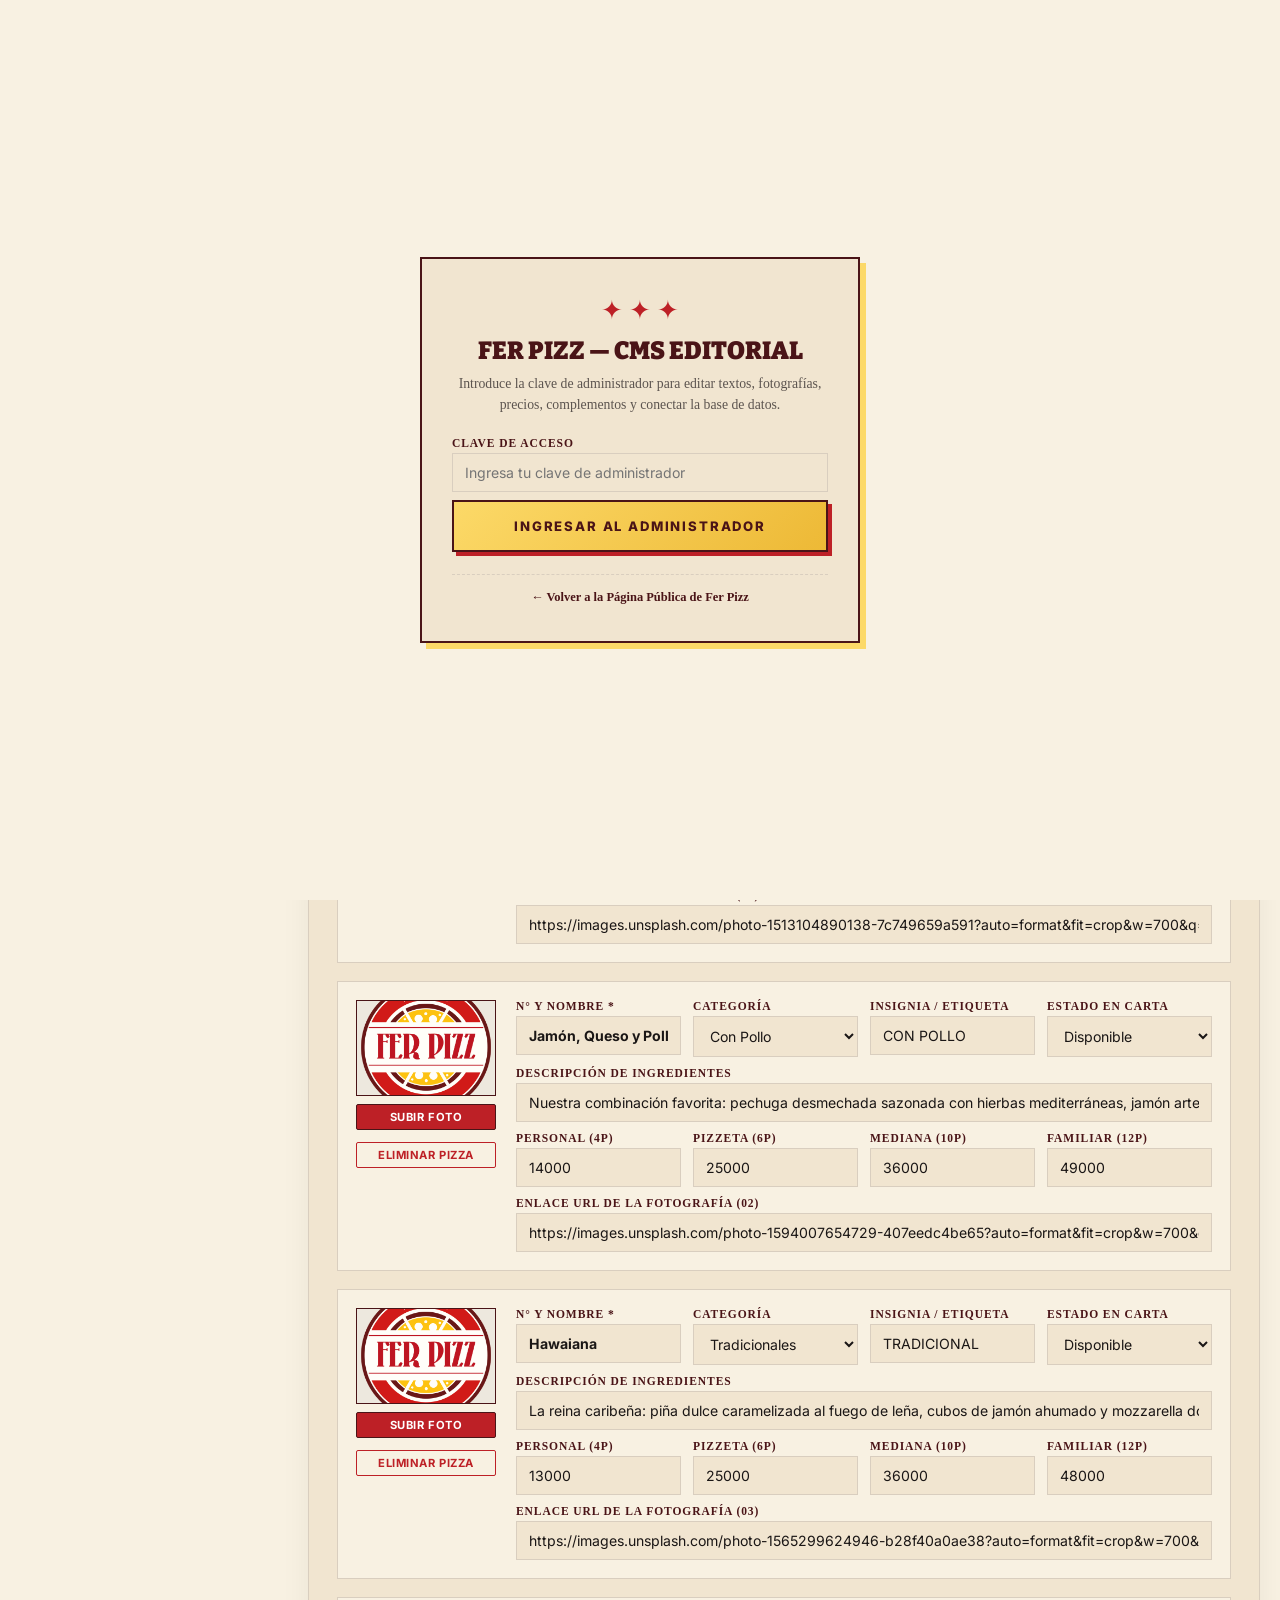
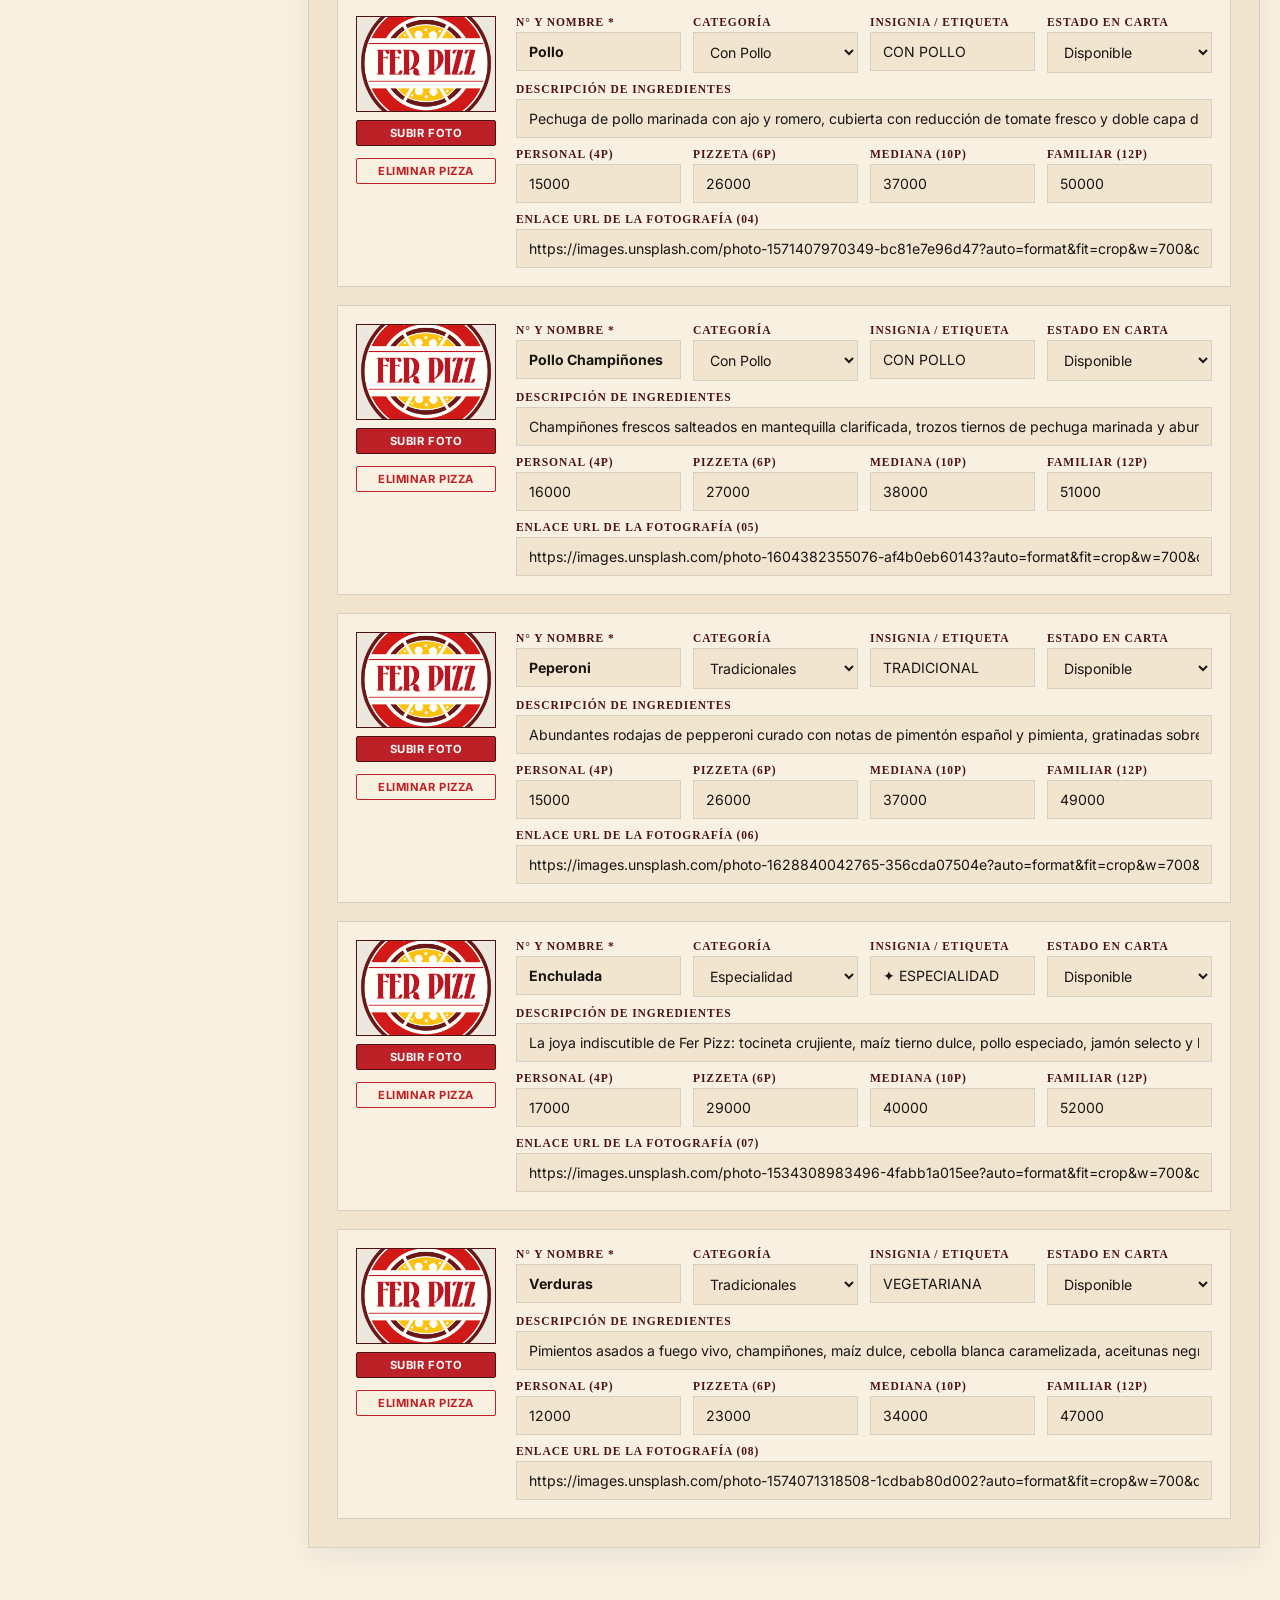
==== commit 3151484b: "fix: ocultar pista de clave por defecto en campos de login del panel admin" ====
--- a/admin.html
+++ b/admin.html
@@ -387,6 +387,74 @@
       display: block;
     }
 
+    /* ESTILOS DE ANALÍTICAS Y REPORTES COMERCIALES */
+    .analytics-kpi-grid {
+      display: grid;
+      grid-template-columns: repeat(4, 1fr);
+      gap: 16px;
+      margin-bottom: 22px;
+    }
+    .analytics-kpi-card {
+      background-color: var(--bg-canvas);
+      border: 2px solid var(--ink-wine);
+      padding: 16px 18px;
+      box-shadow: 3px 3px 0 rgba(74, 20, 23, 0.14);
+    }
+    .analytics-kpi-card.highlight {
+      background-color: var(--mustard-warm);
+    }
+    .analytics-kpi-label {
+      display: block;
+      font-size: 0.70rem;
+      font-weight: 800;
+      text-transform: uppercase;
+      letter-spacing: 0.09em;
+      color: var(--ink-muted);
+      margin-bottom: 6px;
+    }
+    .analytics-kpi-card.highlight .analytics-kpi-label {
+      color: var(--ink-wine);
+    }
+    .analytics-kpi-value {
+      font-family: var(--font-headline);
+      font-size: 1.55rem;
+      font-weight: 900;
+      color: var(--ink-wine);
+      line-height: 1.1;
+    }
+    .analytics-kpi-sub {
+      display: block;
+      font-size: 0.74rem;
+      color: var(--ink-charcoal);
+      margin-top: 6px;
+    }
+    .ranking-bar-row {
+      margin-bottom: 12px;
+    }
+    .ranking-bar-top {
+      display: flex;
+      justify-content: space-between;
+      font-size: 0.82rem;
+      font-weight: 700;
+      margin-bottom: 4px;
+      color: var(--ink-wine);
+    }
+    .ranking-bar-track {
+      width: 100%;
+      height: 10px;
+      background-color: #E5DEC9;
+      border: 1px solid var(--ink-wine);
+      overflow: hidden;
+    }
+    .ranking-bar-fill {
+      height: 100%;
+      background-color: var(--accent-crimson);
+      transition: width 0.35s ease;
+    }
+    .ranking-bar-fill.least {
+      background-color: #7D6B5D;
+    }
+
     @media (max-width: 980px) {
       .cms-main-container {
         grid-template-columns: 1fr;
@@ -394,7 +462,7 @@
       .cms-sidebar-nav {
         position: static;
       }
-      .cms-grid-2, .cms-grid-3, .cms-grid-4 {
+      .cms-grid-2, .cms-grid-3, .cms-grid-4, .analytics-kpi-grid {
         grid-template-columns: 1fr;
       }
       .cms-pizza-edit-card {
@@ -413,7 +481,7 @@
       <p>Introduce la clave de administrador para editar textos, fotografías, precios, complementos y conectar la base de datos.</p>
       <div class="admin-form-group" style="text-align: left;">
         <label class="form-label" for="cmsPasswordInput">Clave de Acceso</label>
-        <input type="password" id="cmsPasswordInput" class="newspaper-input text-center" placeholder="Clave (por defecto: ferpizz2026)" autocomplete="current-password">
+        <input type="password" id="cmsPasswordInput" class="newspaper-input text-center" placeholder="Ingresa tu clave de administrador" autocomplete="current-password">
       </div>
       <button type="button" class="btn-mustard-solid" id="cmsLoginSubmitBtn" style="width: 100%; margin-top: 8px;">
         INGRESAR AL ADMINISTRADOR
@@ -491,6 +559,12 @@
             <span>&rarr;</span>
           </button>
         </li>
+        <li>
+          <button type="button" class="cms-nav-btn" data-section="sec-analytics">
+            <span>7. Analíticas e Ingresos</span>
+            <span>&rarr;</span>
+          </button>
+        </li>
       </ul>
       <div class="cms-sidebar-footer">
         <p style="margin: 0 0 8px 0;"><strong>Consejo:</strong> Haz tus cambios en cualquier pestaña y presiona <strong>Publicar Todos los Cambios</strong> arriba a la derecha.</p>
@@ -901,16 +975,8 @@
         </div>
 
         <div class="cms-fieldset-card">
-          <h3 class="cms-fieldset-title">✦ Horarios de Atención (Texto Visible) y Cobertura</h3>
+          <h3 class="cms-fieldset-title">✦ Cobertura y Ciudad</h3>
           <div class="cms-grid-2">
-            <div class="admin-form-group">
-              <label class="form-label" for="cfgHoursLine1">Horario Línea 1</label>
-              <input type="text" id="cfgHoursLine1" class="newspaper-input" placeholder="Lunes a Jueves: 4:30 PM — 11:00 PM">
-            </div>
-            <div class="admin-form-group">
-              <label class="form-label" for="cfgHoursLine2">Horario Línea 2</label>
-              <input type="text" id="cfgHoursLine2" class="newspaper-input" placeholder="Viernes a Domingo & Festivos: 4:00 PM — 11:45 PM">
-            </div>
             <div class="admin-form-group">
               <label class="form-label" for="cfgCoverageCity">Ciudad / Ubicación</label>
               <input type="text" id="cfgCoverageCity" class="newspaper-input" placeholder="Cartagena de Indias, Colombia.">
@@ -1064,6 +1130,163 @@
         </div>
       </section>
 
+      <!-- ================================================================ -->
+      <!-- SECCIÓN 7: ANALÍTICAS, INGRESOS, PEDIDOS Y RANKING DE PIZZAS     -->
+      <!-- ================================================================ -->
+      <section class="cms-section-panel" id="sec-analytics">
+        <div class="cms-panel-header">
+          <div class="cms-panel-title-group">
+            <h2>7. Analíticas Comerciales, Ingresos y Ranking de Pizzas</h2>
+            <p>Monitorea tus ingresos totales, número de pedidos, ventas por fecha y cuáles son las pizzas más y menos pedidas (sincronizado con Firebase Firestore).</p>
+          </div>
+          <div style="display: flex; gap: 10px; flex-wrap: wrap;">
+            <button type="button" class="btn-admin-action btn-save-main" id="btnRefreshCloudAnalytics">
+              Sincronizar Pedidos desde la Nube
+            </button>
+            <button type="button" class="btn-admin-action" id="btnClearAnalyticsHistory" style="border-color: var(--accent-crimson); color: var(--accent-crimson);">
+              Limpiar Historial
+            </button>
+          </div>
+        </div>
+
+        <!-- FILTRO POR RANGO DE FECHAS -->
+        <div class="cms-fieldset-card">
+          <h3 class="cms-fieldset-title">✦ Filtrar Estadísticas por Fecha</h3>
+          <div class="cms-grid-3" style="align-items: end;">
+            <div class="admin-form-group" style="margin-bottom: 0;">
+              <label class="form-label" for="analyticsDateFrom">Desde la fecha</label>
+              <input type="date" id="analyticsDateFrom" class="newspaper-input">
+            </div>
+            <div class="admin-form-group" style="margin-bottom: 0;">
+              <label class="form-label" for="analyticsDateTo">Hasta la fecha</label>
+              <input type="date" id="analyticsDateTo" class="newspaper-input">
+            </div>
+            <div style="display: flex; gap: 8px; flex-wrap: wrap;">
+              <button type="button" class="btn-admin-action btn-save-main" id="btnApplyAnalyticsFilter">Filtrar Fechas</button>
+              <button type="button" class="btn-admin-action" id="btnResetAnalyticsFilter">Ver Todo el Historial</button>
+            </div>
+          </div>
+        </div>
+
+        <!-- TARJETAS DE INDICADORES CLAVE (KPIs) -->
+        <div class="analytics-kpi-grid">
+          <div class="analytics-kpi-card highlight">
+            <span class="analytics-kpi-label">INGRESOS TOTALES</span>
+            <div class="analytics-kpi-value" id="kpiTotalRevenue">$0</div>
+            <span class="analytics-kpi-sub">COP acumulados en el periodo</span>
+          </div>
+          <div class="analytics-kpi-card">
+            <span class="analytics-kpi-label">NÚMERO DE PEDIDOS</span>
+            <div class="analytics-kpi-value" id="kpiTotalOrders">0</div>
+            <span class="analytics-kpi-sub">Pedidos registrados</span>
+          </div>
+          <div class="analytics-kpi-card">
+            <span class="analytics-kpi-label">PIZZAS VENDIDAS</span>
+            <div class="analytics-kpi-value" id="kpiTotalPizzas">0</div>
+            <span class="analytics-kpi-sub">Unidades despachadas</span>
+          </div>
+          <div class="analytics-kpi-card">
+            <span class="analytics-kpi-label">TICKET PROMEDIO</span>
+            <div class="analytics-kpi-value" id="kpiAvgTicket">$0</div>
+            <span class="analytics-kpi-sub">Valor promedio por pedido</span>
+          </div>
+        </div>
+
+        <!-- RANKING: LAS PIZZAS MÁS PEDIDAS Y LAS MENOS PEDIDAS -->
+        <div class="cms-grid-2">
+          <div class="cms-fieldset-card">
+            <h3 class="cms-fieldset-title">✦ Pizzas Más Pedidas (Mayor Demanda)</h3>
+            <div id="analyticsMostOrderedContainer">
+              <!-- Renderizado por admin.js -->
+            </div>
+          </div>
+
+          <div class="cms-fieldset-card">
+            <h3 class="cms-fieldset-title">✦ Pizzas Menos Pedidas (Menor Rotación)</h3>
+            <div id="analyticsLeastOrderedContainer">
+              <!-- Renderizado por admin.js -->
+            </div>
+          </div>
+        </div>
+
+        <!-- TABLA DE INGRESOS POR FECHA -->
+        <div class="cms-fieldset-card">
+          <h3 class="cms-fieldset-title">✦ Ingresos y Pedidos por Fecha</h3>
+          <div class="admin-table-wrapper">
+            <table class="admin-Menu-table">
+              <thead>
+                <tr>
+                  <th>Fecha</th>
+                  <th>N° de Pedidos</th>
+                  <th>Pizzas Vendidas</th>
+                  <th>Ingresos del Día (COP)</th>
+                </tr>
+              </thead>
+              <tbody id="analyticsByDateTbody">
+                <!-- Renderizado por admin.js -->
+              </tbody>
+            </table>
+          </div>
+        </div>
+
+        <!-- REGISTRAR PEDIDO MANUALMENTE (POR TELÉFONO / PRESENCIAL) -->
+        <div class="cms-fieldset-card">
+          <h3 class="cms-fieldset-title">✦ Registrar Venta Manual (Pedidos por Llamada o Presenciales)</h3>
+          <p style="font-size: 0.82rem; color: var(--ink-muted); margin: 0 0 14px 0;">
+            Los pedidos hechos desde la página web se registran automáticamente al enviarse a WhatsApp. Si recibes un pedido por llamada o directo en el punto, puedes sumarlo aquí para llevar tus cuentas exactas:
+          </p>
+          <div class="cms-grid-4" style="align-items: end;">
+            <div class="admin-form-group" style="margin-bottom: 0;">
+              <label class="form-label" for="manualOrdPizza">Pizza *</label>
+              <select id="manualOrdPizza" class="newspaper-input"></select>
+            </div>
+            <div class="admin-form-group" style="margin-bottom: 0;">
+              <label class="form-label" for="manualOrdSize">Tamaño</label>
+              <select id="manualOrdSize" class="newspaper-input">
+                <option value="personal">Personal (4p)</option>
+                <option value="pizzeta">Pizzeta (6p)</option>
+                <option value="mediana" selected>Mediana (10p)</option>
+                <option value="familiar">Familiar (12p)</option>
+              </select>
+            </div>
+            <div class="admin-form-group" style="margin-bottom: 0;">
+              <label class="form-label" for="manualOrdQty">Cantidad</label>
+              <input type="number" id="manualOrdQty" class="newspaper-input" value="1" min="1" max="50">
+            </div>
+            <div class="admin-form-group" style="margin-bottom: 0;">
+              <label class="form-label" for="manualOrdTotal">Valor Total (COP)</label>
+              <input type="number" id="manualOrdTotal" class="newspaper-input" placeholder="Se calcula automático">
+            </div>
+          </div>
+          <div style="margin-top: 12px; display: flex; justify-content: flex-end;">
+            <button type="button" class="btn-mustard-solid" id="btnAddManualOrder" style="padding: 10px 22px; font-size: 0.78rem;">
+              + SUMAR VENTA A LAS ESTADÍSTICAS
+            </button>
+          </div>
+        </div>
+
+        <!-- HISTORIAL DETALLADO DE PEDIDOS RECIENTES -->
+        <div class="cms-fieldset-card">
+          <h3 class="cms-fieldset-title">✦ Historial Detallado de Pedidos Recientes</h3>
+          <div class="admin-table-wrapper">
+            <table class="admin-Menu-table">
+              <thead>
+                <tr>
+                  <th>Fecha / Hora</th>
+                  <th>Cliente</th>
+                  <th>Detalle del Pedido</th>
+                  <th>Total (COP)</th>
+                  <th style="width: 90px; text-align: center;">Acción</th>
+                </tr>
+              </thead>
+              <tbody id="analyticsOrdersHistoryTbody">
+                <!-- Renderizado por admin.js -->
+              </tbody>
+            </table>
+          </div>
+        </div>
+      </section>
+
     </div>
   </main>
 
--- a/styles.css
+++ b/styles.css
@@ -167,6 +167,17 @@
   border-left: 1px solid rgba(252, 217, 104, 0.4);
 }
 
+/* BOTONES DE PEDIDO BLOQUEADOS CUANDO ESTÁ FUERA DE HORARIO */
+.btn-add-to-cart.btn-store-closed,
+.btn-sauce-direct-add.btn-store-closed {
+  background-color: #DCD6CA !important;
+  color: #6B5D54 !important;
+  border-color: #9E9285 !important;
+  box-shadow: none !important;
+  cursor: not-allowed !important;
+  transform: none !important;
+}
+
 @media (max-width: 768px) {
   .store-closed-hours {
     border-left: none;
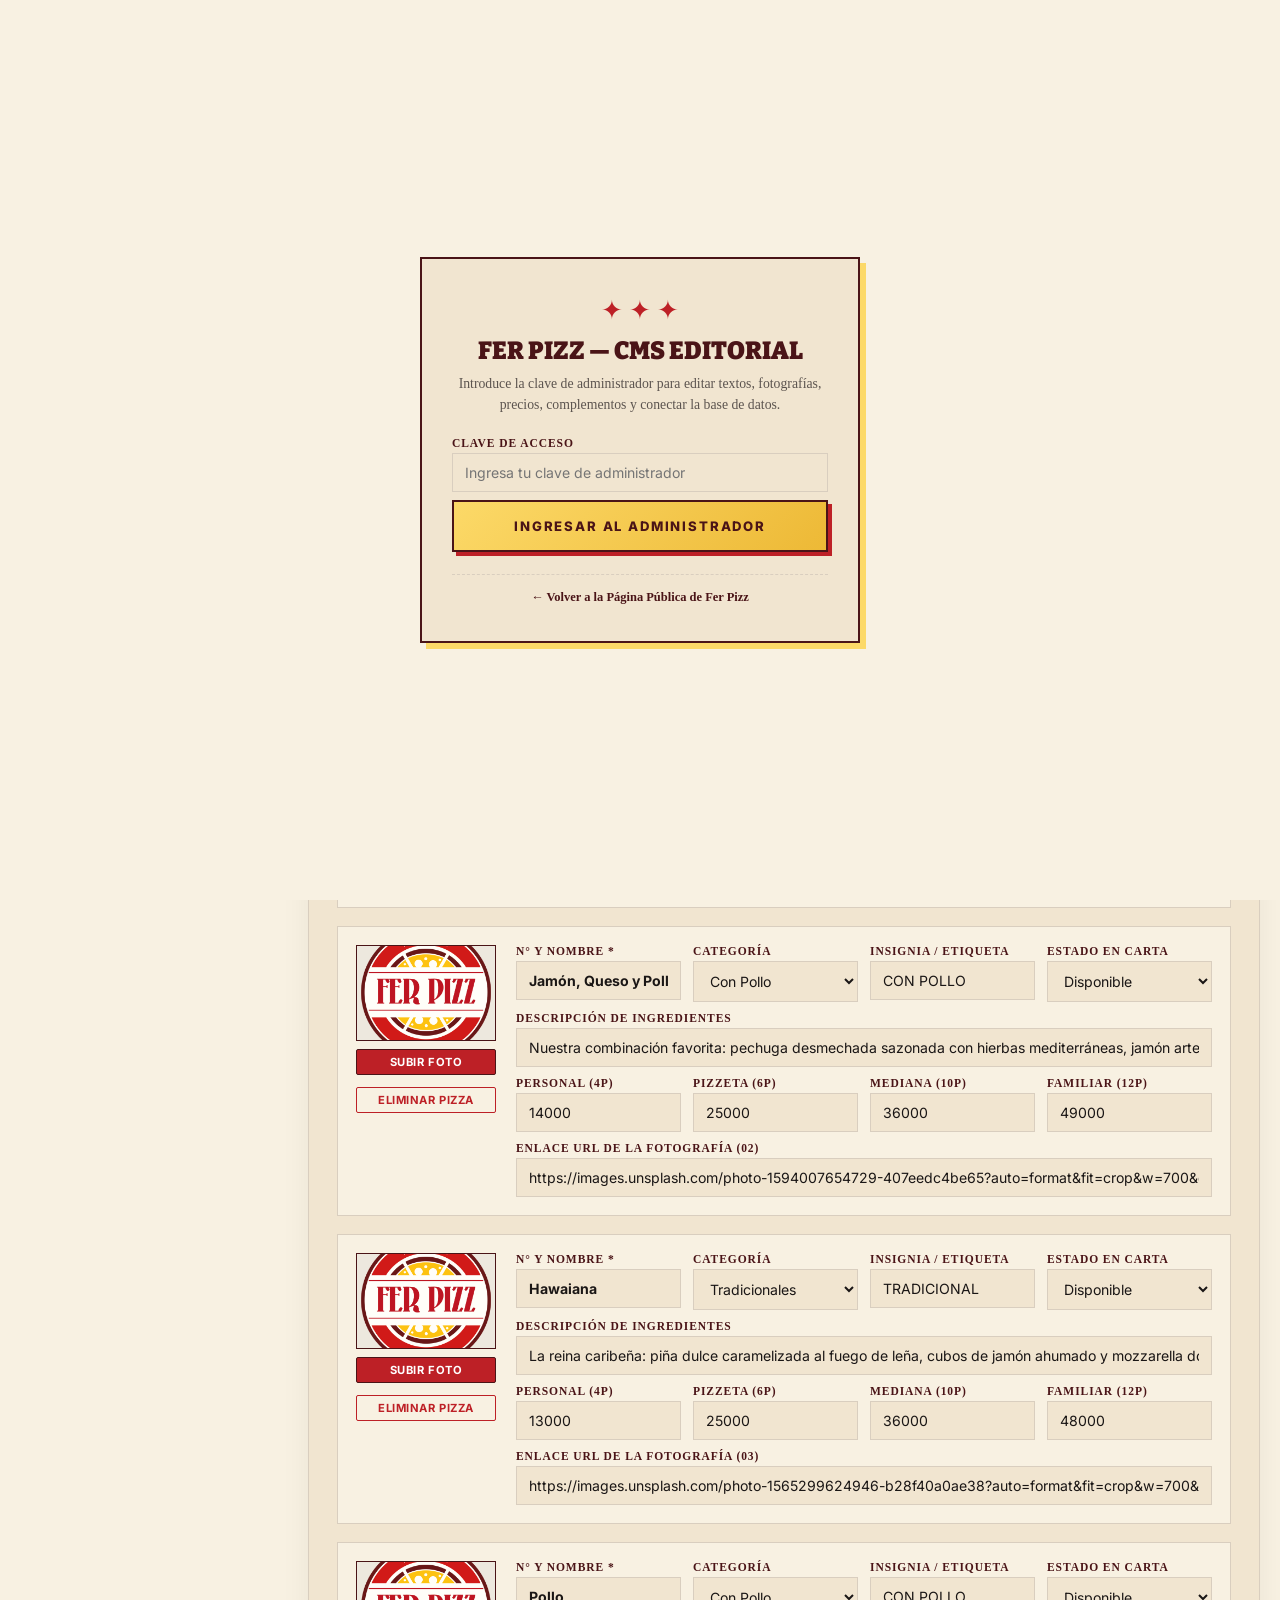
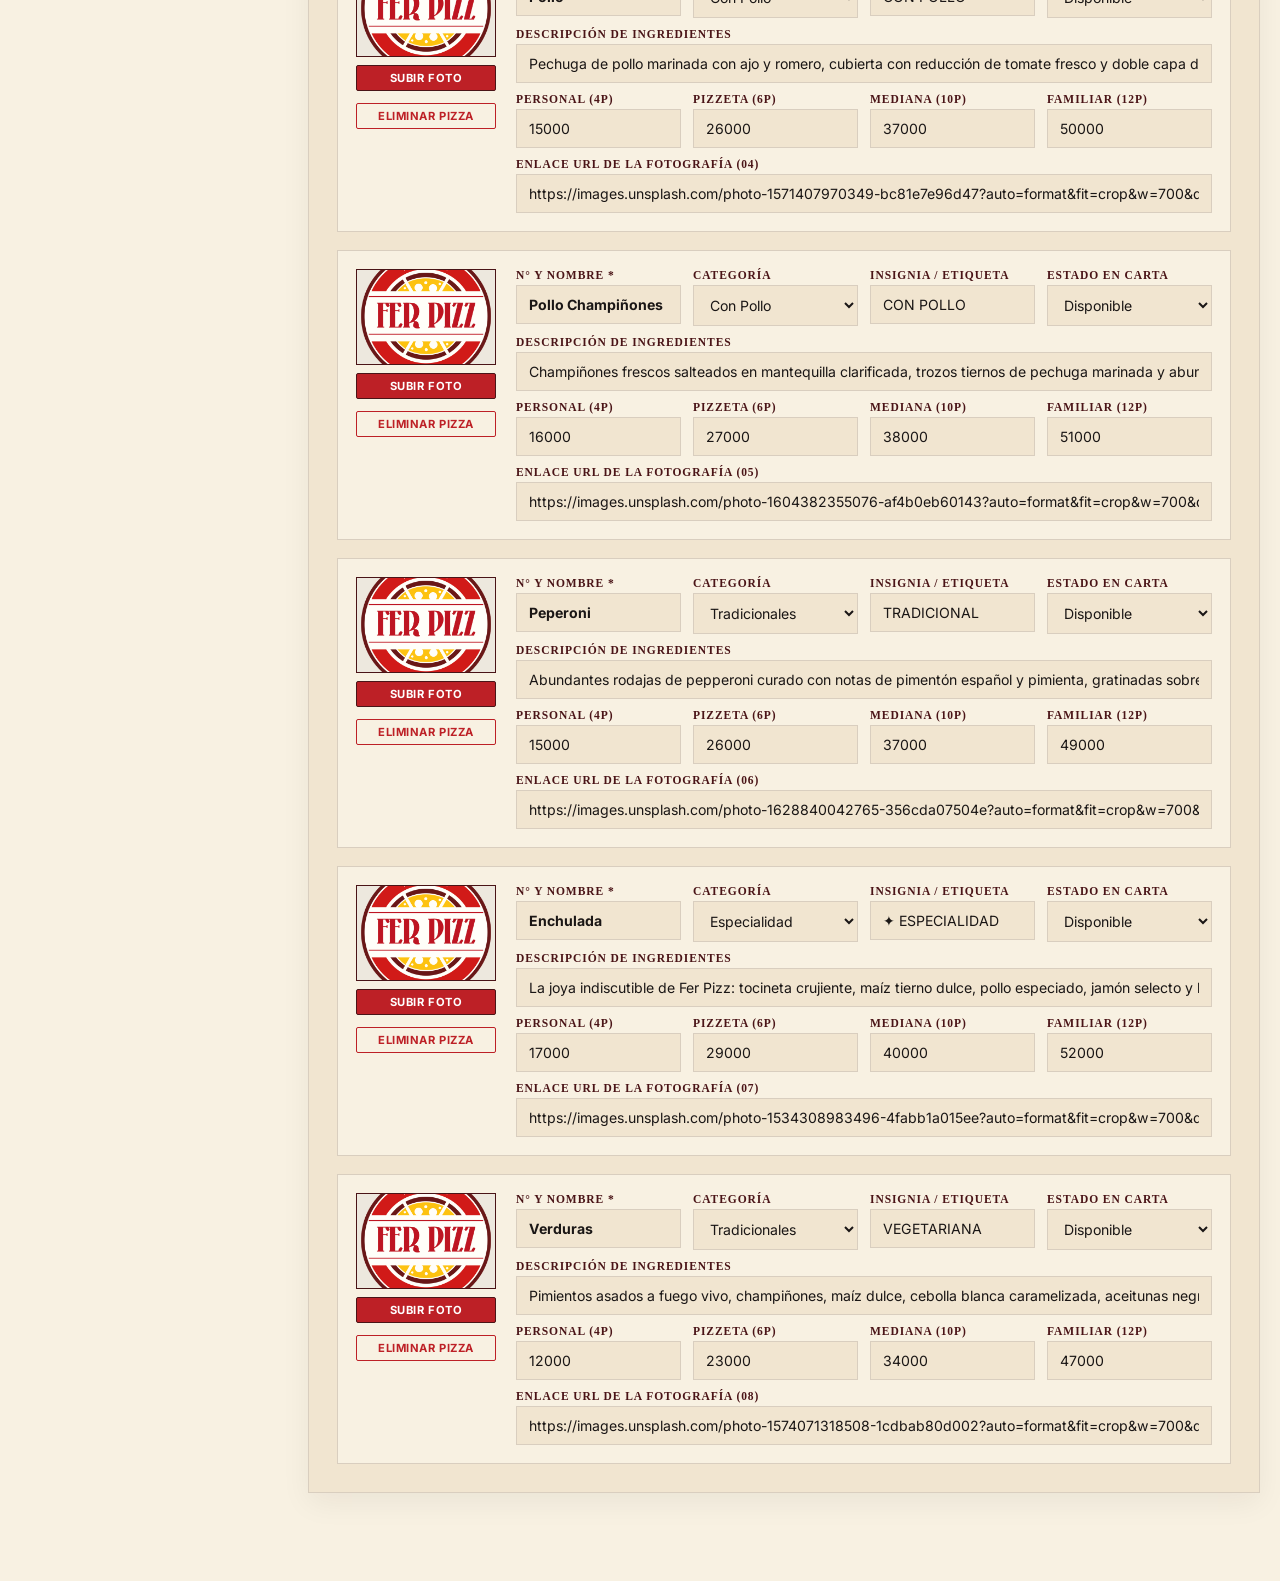
==== commit 3c5a3b0c: "fix: retirar controles de credenciales del administrador" ====
--- a/admin.html
+++ b/admin.html
@@ -554,8 +554,8 @@
           </button>
         </li>
         <li>
-          <button type="button" class="cms-nav-btn" data-section="sec-database">
-            <span>6. Base de Datos y Fotos CDN</span>
+          <button type="button" class="cms-nav-btn" data-section="sec-backups">
+            <span>6. Copias de Seguridad</span>
             <span>&rarr;</span>
           </button>
         </li>
@@ -957,7 +957,9 @@
           <div class="cms-grid-2">
             <div class="admin-form-group">
               <label class="form-label" for="cfgWhatsappPhone">Número de WhatsApp que Recibe los Pedidos (Con código de país, sin +)</label>
-              <input type="text" id="cfgWhatsappPhone" class="newspaper-input" placeholder="Ej: 573162446724">
+              <input type="tel" id="cfgWhatsappPhone" class="newspaper-input" placeholder="Ej: 573162446724" autocomplete="tel" aria-describedby="cfgWhatsappHelp cfgWhatsappPreview" required>
+              <small id="cfgWhatsappHelp">Incluye el código de país (57 para Colombia). Este número se usará en todos los enlaces de WhatsApp y al enviar pedidos. Puedes escribirlo con +, espacios o guiones.</small>
+              <p id="cfgWhatsappPreview" aria-live="polite" style="font-size: 0.84rem; overflow-wrap: anywhere;"></p>
             </div>
             <div class="admin-form-group">
               <label class="form-label" for="cfgDisplayPhone">Teléfono Visible al Público</label>
@@ -1034,86 +1036,19 @@
       </section>
 
       <!-- ================================================================ -->
-      <!-- SECCIÓN 6: BASE DE DATOS (FIRESTORE), CLOUDINARY Y RESPALDOS     -->
-      <!-- ================================================================ -->
-      <section class="cms-section-panel" id="sec-database">
+      <!-- COPIAS DE SEGURIDAD Y RESTAURACION -->
+      <!-- ================================================================ -->
+      <section class="cms-section-panel" id="sec-backups">
         <div class="cms-panel-header">
           <div class="cms-panel-title-group">
-            <h2>6. Conexión de Base de Datos (Firebase Firestore) y Cloudinary CDN</h2>
-            <p>Deja conectada tu base de datos gratuita para que cada cambio que publiques se actualice en todos los dispositivos al instante.</p>
-          </div>
-        </div>
-
-        <!-- FIREBASE FIRESTORE -->
-        <div class="cms-fieldset-card">
-          <h3 class="cms-fieldset-title">✦ 1. Base de Datos en Tiempo Real: Firebase Firestore (Plan Gratuito Spark)</h3>
-          <p style="font-size: 0.86rem; line-height: 1.55; color: var(--ink-charcoal); margin-bottom: 14px;">
-            Pega aquí el objeto <code>firebaseConfig</code> (en formato JSON) que te entrega la consola de Firebase al crear tu aplicación web. Al hacer clic en <strong>Vincular y Subir Base de Datos</strong>, toda la carta, precios, complementos y textos actuales se subirán a la colección <code>ferpizz_cms/site_data</code>.
-          </p>
-
-          <div class="admin-form-group">
-            <label class="form-label" for="cmsFirebaseJsonInput">Credenciales Firebase JSON (firebaseConfig)</label>
-            <textarea id="cmsFirebaseJsonInput" class="newspaper-textarea code-font" rows="7" placeholder='{
-  "apiKey": "AIzaSy...",
-  "authDomain": "tu-proyecto.firebaseapp.com",
-  "projectId": "tu-proyecto",
-  "storageBucket": "tu-proyecto.appspot.com",
-  "messagingSenderId": "123456789",
-  "appId": "1:123456789:web:abcdef"
-}'></textarea>
-          </div>
-
-          <div style="display: flex; gap: 10px; flex-wrap: wrap; margin-top: 12px;">
-            <button type="button" class="btn-admin-action btn-save-main" id="btnSaveAndSyncFirebase">
-              Vincular y Subir Datos Actuales a Firestore
-            </button>
-            <button type="button" class="btn-admin-action" id="btnPullFromFirebase">
-              Descargar Datos desde Firestore
-            </button>
-            <button type="button" class="btn-admin-action" id="btnClearFirebaseConfig">
-              Desvincular Firebase
-            </button>
-          </div>
-
-          <div id="cmsFirebaseFeedbackBox" style="margin-top: 12px; font-size: 0.84rem; font-weight: 700; color: var(--ink-wine);"></div>
-
-          <div style="margin-top: 18px; padding: 14px; background: rgba(0,0,0,0.03); border: 1px dashed var(--border-paper);">
-            <h4 style="font-family: var(--font-headline); font-size: 0.90rem; margin: 0 0 6px 0; color: var(--accent-crimson);">
-              ¿Cómo crear y conectar tu Base de Datos Firestore en 3 minutos?
-            </h4>
-            <ol style="font-size: 0.80rem; line-height: 1.6; padding-left: 18px; margin: 0; color: var(--ink-charcoal);">
-              <li>Entra a <strong>console.firebase.google.com</strong> e inicia sesión con tu cuenta de Google.</li>
-              <li>Haz clic en <strong>Crear un proyecto</strong> (ej. <em>ferpizz-cartagena</em>).</li>
-              <li>En el menú lateral izquierdo, entra a <strong>Compilación &rarr; Firestore Database</strong> y haz clic en <strong>Crear base de datos</strong>.</li>
-              <li>En las Reglas (Rules) de Firestore, coloca lectura pública y escritura abierta mientras administras: <code>allow read, write: if true;</code> y publica las reglas.</li>
-              <li>Ve a la Configuración del Proyecto (ícono de engranaje) &rarr; sección <strong>Tus apps</strong> &rarr; elige el ícono Web (<code>&lt;/&gt;</code>), regístrala y copia los datos de <code>firebaseConfig</code> en el cuadro de arriba.</li>
-              <li>Para dejarlo fijo en el código al subir tu página a internet, pega ese mismo bloque en la variable <code>PRODUCTION_FIREBASE_CONFIG</code> al inicio del archivo <code>cms-data.js</code>.</li>
-            </ol>
-          </div>
-        </div>
-
-        <!-- CLOUDINARY CDN -->
-        <div class="cms-fieldset-card">
-          <h3 class="cms-fieldset-title">✦ 2. Servidor de Imágenes: Cloudinary CDN (25.000 Fotos Gratis / Mes)</h3>
-          <div class="cms-grid-2">
-            <div class="admin-form-group">
-              <label class="form-label" for="cmsCloudinaryName">Cloud Name (Nombre de tu Nube)</label>
-              <input type="text" id="cmsCloudinaryName" class="newspaper-input" placeholder="Ej: ferpizz-ctg">
-            </div>
-            <div class="admin-form-group">
-              <label class="form-label" for="cmsCloudinaryPreset">Upload Preset (Modo Unsigned)</label>
-              <input type="text" id="cmsCloudinaryPreset" class="newspaper-input" placeholder="Ej: ferpizz_unsigned">
-            </div>
-          </div>
-          <div style="display: flex; gap: 10px; flex-wrap: wrap; margin-top: 12px;">
-            <button type="button" class="btn-admin-action btn-save-main" id="btnSaveCmsCloudinary">Guardar Credenciales Cloudinary</button>
-            <button type="button" class="btn-admin-action" id="btnTestCmsCloudinary">Probar Subida de Imagen</button>
+            <h2>6. Copias de Seguridad y Restauración</h2>
+            <p>Descarga un respaldo del contenido o restaura una copia de seguridad del sitio.</p>
           </div>
         </div>
 
         <!-- RESPALDO COMPLETO JSON Y REESTABLECIMIENTO -->
         <div class="cms-fieldset-card">
-          <h3 class="cms-fieldset-title">✦ 3. Copia de Seguridad (Exportar / Importar JSON) y Restauración Total</h3>
+          <h3 class="cms-fieldset-title">✦ Copia de Seguridad (Exportar / Importar JSON) y Restauración Total</h3>
           <p style="font-size: 0.84rem; color: var(--ink-muted); margin-bottom: 14px;">
             Puedes descargar un archivo con toda la configuración, pizzas, precios y complementos de tu sitio como respaldo, o restaurar toda la página a los valores originales de fábrica.
           </p>
--- a/styles.css
+++ b/styles.css
@@ -168,6 +168,12 @@
 }
 
 /* BOTONES DE PEDIDO BLOQUEADOS CUANDO ESTÁ FUERA DE HORARIO */
+.communication-closed {
+  opacity: 0.5;
+  cursor: not-allowed;
+  text-decoration: none;
+}
+
 .btn-add-to-cart.btn-store-closed,
 .btn-sauce-direct-add.btn-store-closed {
   background-color: #DCD6CA !important;
